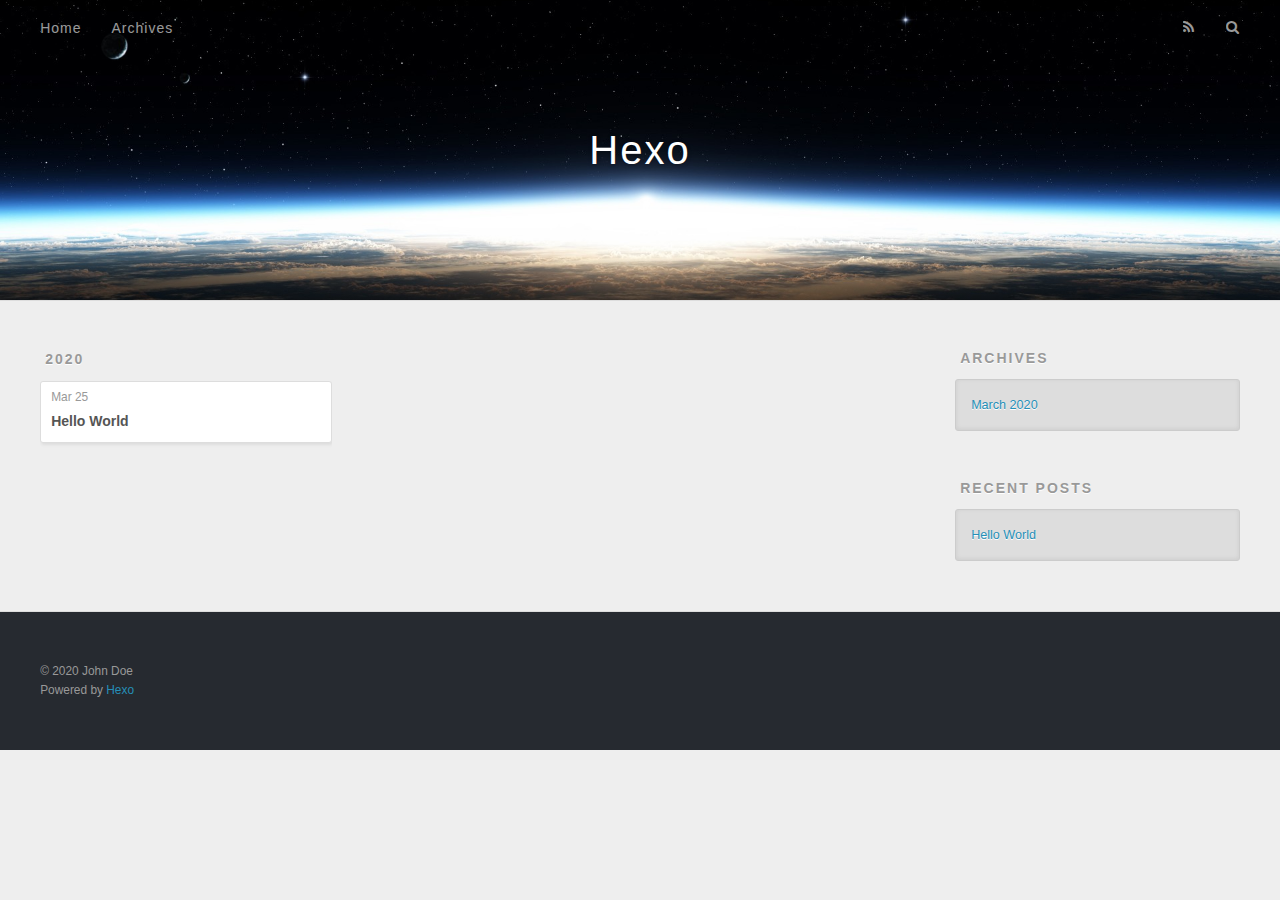
==== archives/index.html @ c5de94ca "Site updated: 2020-03-25 20:57:53" ====
<!DOCTYPE html>
<html>
<head>
  <meta charset="utf-8">
  

  
  <title>Archives | Hexo</title>
  <meta name="viewport" content="width=device-width, initial-scale=1, maximum-scale=1">
  <meta property="og:type" content="website">
<meta property="og:title" content="Hexo">
<meta property="og:url" content="http://yoursite.com/archives/index.html">
<meta property="og:site_name" content="Hexo">
<meta property="og:locale" content="en_US">
<meta property="article:author" content="John Doe">
<meta name="twitter:card" content="summary">
  
    <link rel="alternate" href="/atom.xml" title="Hexo" type="application/atom+xml">
  
  
    <link rel="icon" href="/favicon.png">
  
  
    <link href="//fonts.googleapis.com/css?family=Source+Code+Pro" rel="stylesheet" type="text/css">
  
  
<link rel="stylesheet" href="/css/style.css">

<meta name="generator" content="Hexo 4.2.0"></head>

<body>
  <div id="container">
    <div id="wrap">
      <header id="header">
  <div id="banner"></div>
  <div id="header-outer" class="outer">
    <div id="header-title" class="inner">
      <h1 id="logo-wrap">
        <a href="/" id="logo">Hexo</a>
      </h1>
      
    </div>
    <div id="header-inner" class="inner">
      <nav id="main-nav">
        <a id="main-nav-toggle" class="nav-icon"></a>
        
          <a class="main-nav-link" href="/">Home</a>
        
          <a class="main-nav-link" href="/archives">Archives</a>
        
      </nav>
      <nav id="sub-nav">
        
          <a id="nav-rss-link" class="nav-icon" href="/atom.xml" title="RSS Feed"></a>
        
        <a id="nav-search-btn" class="nav-icon" title="Search"></a>
      </nav>
      <div id="search-form-wrap">
        <form action="//google.com/search" method="get" accept-charset="UTF-8" class="search-form"><input type="search" name="q" class="search-form-input" placeholder="Search"><button type="submit" class="search-form-submit">&#xF002;</button><input type="hidden" name="sitesearch" value="http://yoursite.com"></form>
      </div>
    </div>
  </div>
</header>
      <div class="outer">
        <section id="main">
  
  
    
    
      
      
      <section class="archives-wrap">
        <div class="archive-year-wrap">
          <a href="/archives/2020" class="archive-year">2020</a>
        </div>
        <div class="archives">
    
    <article class="archive-article archive-type-post">
  <div class="archive-article-inner">
    <header class="archive-article-header">
      <a href="/2020/03/25/hello-world/" class="archive-article-date">
  <time datetime="2020-03-25T12:20:23.426Z" itemprop="datePublished">Mar 25</time>
</a>
      
  
    <h1 itemprop="name">
      <a class="archive-article-title" href="/2020/03/25/hello-world/">Hello World</a>
    </h1>
  

    </header>
  </div>
</article>
  
  
    </div></section>
  


</section>
        
          <aside id="sidebar">
  
    

  
    

  
    
  
    
  <div class="widget-wrap">
    <h3 class="widget-title">Archives</h3>
    <div class="widget">
      <ul class="archive-list"><li class="archive-list-item"><a class="archive-list-link" href="/archives/2020/03/">March 2020</a></li></ul>
    </div>
  </div>


  
    
  <div class="widget-wrap">
    <h3 class="widget-title">Recent Posts</h3>
    <div class="widget">
      <ul>
        
          <li>
            <a href="/2020/03/25/hello-world/">Hello World</a>
          </li>
        
      </ul>
    </div>
  </div>

  
</aside>
        
      </div>
      <footer id="footer">
  
  <div class="outer">
    <div id="footer-info" class="inner">
      &copy; 2020 John Doe<br>
      Powered by <a href="http://hexo.io/" target="_blank">Hexo</a>
    </div>
  </div>
</footer>
    </div>
    <nav id="mobile-nav">
  
    <a href="/" class="mobile-nav-link">Home</a>
  
    <a href="/archives" class="mobile-nav-link">Archives</a>
  
</nav>
    

<script src="//ajax.googleapis.com/ajax/libs/jquery/2.0.3/jquery.min.js"></script>


  
<link rel="stylesheet" href="/fancybox/jquery.fancybox.css">

  
<script src="/fancybox/jquery.fancybox.pack.js"></script>




<script src="/js/script.js"></script>




  </div>
</body>
</html>
---- css/style.css ----
body {
  width: 100%;
}
body:before,
body:after {
  content: "";
  display: table;
}
body:after {
  clear: both;
}
html,
body,
div,
span,
applet,
object,
iframe,
h1,
h2,
h3,
h4,
h5,
h6,
p,
blockquote,
pre,
a,
abbr,
acronym,
address,
big,
cite,
code,
del,
dfn,
em,
img,
ins,
kbd,
q,
s,
samp,
small,
strike,
strong,
sub,
sup,
tt,
var,
dl,
dt,
dd,
ol,
ul,
li,
fieldset,
form,
label,
legend,
table,
caption,
tbody,
tfoot,
thead,
tr,
th,
td {
  margin: 0;
  padding: 0;
  border: 0;
  outline: 0;
  font-weight: inherit;
  font-style: inherit;
  font-family: inherit;
  font-size: 100%;
  vertical-align: baseline;
}
body {
  line-height: 1;
  color: #000;
  background: #fff;
}
ol,
ul {
  list-style: none;
}
table {
  border-collapse: separate;
  border-spacing: 0;
  vertical-align: middle;
}
caption,
th,
td {
  text-align: left;
  font-weight: normal;
  vertical-align: middle;
}
a img {
  border: none;
}
input,
button {
  margin: 0;
  padding: 0;
}
input::-moz-focus-inner,
button::-moz-focus-inner {
  border: 0;
  padding: 0;
}
@font-face {
  font-family: FontAwesome;
  font-style: normal;
  font-weight: normal;
  src: url("fonts/fontawesome-webfont.eot?v=#4.0.3");
  src: url("fonts/fontawesome-webfont.eot?#iefix&v=#4.0.3") format("embedded-opentype"), url("fonts/fontawesome-webfont.woff?v=#4.0.3") format("woff"), url("fonts/fontawesome-webfont.ttf?v=#4.0.3") format("truetype"), url("fonts/fontawesome-webfont.svg#fontawesomeregular?v=#4.0.3") format("svg");
}
html,
body,
#container {
  height: 100%;
}
body {
  background: #eee;
  font: 14px -apple-system, BlinkMacSystemFont, "Segoe UI", "Roboto", "Oxygen", "Ubuntu", "Cantarell", "Fira Sans", "Droid Sans", "Helvetica Neue", sans-serif;
  -webkit-text-size-adjust: 100%;
}
.outer {
  max-width: 1220px;
  margin: 0 auto;
  padding: 0 20px;
}
.outer:before,
.outer:after {
  content: "";
  display: table;
}
.outer:after {
  clear: both;
}
.inner {
  display: inline;
  float: left;
  width: 98.33333333333333%;
  margin: 0 0.833333333333333%;
}
.left,
.alignleft {
  float: left;
}
.right,
.alignright {
  float: right;
}
.clear {
  clear: both;
}
#container {
  position: relative;
}
.mobile-nav-on {
  overflow: hidden;
}
#wrap {
  height: 100%;
  width: 100%;
  position: absolute;
  top: 0;
  left: 0;
  -webkit-transition: 0.2s ease-out;
  -moz-transition: 0.2s ease-out;
  -ms-transition: 0.2s ease-out;
  transition: 0.2s ease-out;
  z-index: 1;
  background: #eee;
}
.mobile-nav-on #wrap {
  left: 280px;
}
@media screen and (min-width: 768px) {
  #main {
    display: inline;
    float: left;
    width: 73.33333333333333%;
    margin: 0 0.833333333333333%;
  }
}
.article-date,
.article-category-link,
.archive-year,
.widget-title {
  text-decoration: none;
  text-transform: uppercase;
  letter-spacing: 2px;
  color: #999;
  margin-bottom: 1em;
  margin-left: 5px;
  line-height: 1em;
  text-shadow: 0 1px #fff;
  font-weight: bold;
}
.article-inner,
.archive-article-inner {
  background: #fff;
  -webkit-box-shadow: 1px 2px 3px #ddd;
  box-shadow: 1px 2px 3px #ddd;
  border: 1px solid #ddd;
  border-radius: 3px;
}
.article-entry h1,
.widget h1 {
  font-size: 2em;
}
.article-entry h2,
.widget h2 {
  font-size: 1.5em;
}
.article-entry h3,
.widget h3 {
  font-size: 1.3em;
}
.article-entry h4,
.widget h4 {
  font-size: 1.2em;
}
.article-entry h5,
.widget h5 {
  font-size: 1em;
}
.article-entry h6,
.widget h6 {
  font-size: 1em;
  color: #999;
}
.article-entry hr,
.widget hr {
  border: 1px dashed #ddd;
}
.article-entry strong,
.widget strong {
  font-weight: bold;
}
.article-entry em,
.widget em,
.article-entry cite,
.widget cite {
  font-style: italic;
}
.article-entry sup,
.widget sup,
.article-entry sub,
.widget sub {
  font-size: 0.75em;
  line-height: 0;
  position: relative;
  vertical-align: baseline;
}
.article-entry sup,
.widget sup {
  top: -0.5em;
}
.article-entry sub,
.widget sub {
  bottom: -0.2em;
}
.article-entry small,
.widget small {
  font-size: 0.85em;
}
.article-entry acronym,
.widget acronym,
.article-entry abbr,
.widget abbr {
  border-bottom: 1px dotted;
}
.article-entry ul,
.widget ul,
.article-entry ol,
.widget ol,
.article-entry dl,
.widget dl {
  margin: 0 20px;
  line-height: 1.6em;
}
.article-entry ul ul,
.widget ul ul,
.article-entry ol ul,
.widget ol ul,
.article-entry ul ol,
.widget ul ol,
.article-entry ol ol,
.widget ol ol {
  margin-top: 0;
  margin-bottom: 0;
}
.article-entry ul,
.widget ul {
  list-style: disc;
}
.article-entry ol,
.widget ol {
  list-style: decimal;
}
.article-entry dt,
.widget dt {
  font-weight: bold;
}
#header {
  height: 300px;
  position: relative;
  border-bottom: 1px solid #ddd;
}
#header:before,
#header:after {
  content: "";
  position: absolute;
  left: 0;
  right: 0;
  height: 40px;
}
#header:before {
  top: 0;
  background: -webkit-linear-gradient(rgba(0,0,0,0.2), transparent);
  background: -moz-linear-gradient(rgba(0,0,0,0.2), transparent);
  background: -ms-linear-gradient(rgba(0,0,0,0.2), transparent);
  background: linear-gradient(rgba(0,0,0,0.2), transparent);
}
#header:after {
  bottom: 0;
  background: -webkit-linear-gradient(transparent, rgba(0,0,0,0.2));
  background: -moz-linear-gradient(transparent, rgba(0,0,0,0.2));
  background: -ms-linear-gradient(transparent, rgba(0,0,0,0.2));
  background: linear-gradient(transparent, rgba(0,0,0,0.2));
}
#header-outer {
  height: 100%;
  position: relative;
}
#header-inner {
  position: relative;
  overflow: hidden;
}
#banner {
  position: absolute;
  top: 0;
  left: 0;
  width: 100%;
  height: 100%;
  background: url("images/banner.jpg") center #000;
  -webkit-background-size: cover;
  -moz-background-size: cover;
  background-size: cover;
  z-index: -1;
}
#header-title {
  text-align: center;
  height: 40px;
  position: absolute;
  top: 50%;
  left: 0;
  margin-top: -20px;
}
#logo,
#subtitle {
  text-decoration: none;
  color: #fff;
  font-weight: 300;
  text-shadow: 0 1px 4px rgba(0,0,0,0.3);
}
#logo {
  font-size: 40px;
  line-height: 40px;
  letter-spacing: 2px;
}
#subtitle {
  font-size: 16px;
  line-height: 16px;
  letter-spacing: 1px;
}
#subtitle-wrap {
  margin-top: 16px;
}
#main-nav {
  float: left;
  margin-left: -15px;
}
.nav-icon,
.main-nav-link {
  float: left;
  color: #fff;
  opacity: 0.6;
  text-decoration: none;
  text-shadow: 0 1px rgba(0,0,0,0.2);
  -webkit-transition: opacity 0.2s;
  -moz-transition: opacity 0.2s;
  -ms-transition: opacity 0.2s;
  transition: opacity 0.2s;
  display: block;
  padding: 20px 15px;
}
.nav-icon:hover,
.main-nav-link:hover {
  opacity: 1;
}
.nav-icon {
  font-family: FontAwesome;
  text-align: center;
  font-size: 14px;
  width: 14px;
  height: 14px;
  padding: 20px 15px;
  position: relative;
  cursor: pointer;
}
.main-nav-link {
  font-weight: 300;
  letter-spacing: 1px;
}
@media screen and (max-width: 479px) {
  .main-nav-link {
    display: none;
  }
}
#main-nav-toggle {
  display: none;
}
#main-nav-toggle:before {
  content: "\f0c9";
}
@media screen and (max-width: 479px) {
  #main-nav-toggle {
    display: block;
  }
}
#sub-nav {
  float: right;
  margin-right: -15px;
}
#nav-rss-link:before {
  content: "\f09e";
}
#nav-search-btn:before {
  content: "\f002";
}
#search-form-wrap {
  position: absolute;
  top: 15px;
  width: 150px;
  height: 30px;
  right: -150px;
  opacity: 0;
  -webkit-transition: 0.2s ease-out;
  -moz-transition: 0.2s ease-out;
  -ms-transition: 0.2s ease-out;
  transition: 0.2s ease-out;
}
#search-form-wrap.on {
  opacity: 1;
  right: 0;
}
@media screen and (max-width: 479px) {
  #search-form-wrap {
    width: 100%;
    right: -100%;
  }
}
.search-form {
  position: absolute;
  top: 0;
  left: 0;
  right: 0;
  background: #fff;
  padding: 5px 15px;
  border-radius: 15px;
  -webkit-box-shadow: 0 0 10px rgba(0,0,0,0.3);
  box-shadow: 0 0 10px rgba(0,0,0,0.3);
}
.search-form-input {
  border: none;
  background: none;
  color: #555;
  width: 100%;
  font: 13px -apple-system, BlinkMacSystemFont, "Segoe UI", "Roboto", "Oxygen", "Ubuntu", "Cantarell", "Fira Sans", "Droid Sans", "Helvetica Neue", sans-serif;
  outline: none;
}
.search-form-input::-webkit-search-results-decoration,
.search-form-input::-webkit-search-cancel-button {
  -webkit-appearance: none;
}
.search-form-submit {
  position: absolute;
  top: 50%;
  right: 10px;
  margin-top: -7px;
  font: 13px FontAwesome;
  border: none;
  background: none;
  color: #bbb;
  cursor: pointer;
}
.search-form-submit:hover,
.search-form-submit:focus {
  color: #777;
}
.article {
  margin: 50px 0;
}
.article-inner {
  overflow: hidden;
}
.article-meta:before,
.article-meta:after {
  content: "";
  display: table;
}
.article-meta:after {
  clear: both;
}
.article-date {
  float: left;
}
.article-category {
  float: left;
  line-height: 1em;
  color: #ccc;
  text-shadow: 0 1px #fff;
  margin-left: 8px;
}
.article-category:before {
  content: "\2022";
}
.article-category-link {
  margin: 0 12px 1em;
}
.article-header {
  padding: 20px 20px 0;
}
.article-title {
  text-decoration: none;
  font-size: 2em;
  font-weight: bold;
  color: #555;
  line-height: 1.1em;
  -webkit-transition: color 0.2s;
  -moz-transition: color 0.2s;
  -ms-transition: color 0.2s;
  transition: color 0.2s;
}
a.article-title:hover {
  color: #258fb8;
}
.article-entry {
  color: #555;
  padding: 0 20px;
}
.article-entry:before,
.article-entry:after {
  content: "";
  display: table;
}
.article-entry:after {
  clear: both;
}
.article-entry p,
.article-entry table {
  line-height: 1.6em;
  margin: 1.6em 0;
}
.article-entry h1,
.article-entry h2,
.article-entry h3,
.article-entry h4,
.article-entry h5,
.article-entry h6 {
  font-weight: bold;
}
.article-entry h1,
.article-entry h2,
.article-entry h3,
.article-entry h4,
.article-entry h5,
.article-entry h6 {
  line-height: 1.1em;
  margin: 1.1em 0;
}
.article-entry a {
  color: #258fb8;
  text-decoration: none;
}
.article-entry a:hover {
  text-decoration: underline;
}
.article-entry ul,
.article-entry ol,
.article-entry dl {
  margin-top: 1.6em;
  margin-bottom: 1.6em;
}
.article-entry img,
.article-entry video {
  max-width: 100%;
  height: auto;
  display: block;
  margin: auto;
}
.article-entry iframe {
  border: none;
}
.article-entry table {
  width: 100%;
  border-collapse: collapse;
  border-spacing: 0;
}
.article-entry th {
  font-weight: bold;
  border-bottom: 3px solid #ddd;
  padding-bottom: 0.5em;
}
.article-entry td {
  border-bottom: 1px solid #ddd;
  padding: 10px 0;
}
.article-entry blockquote {
  font-family: Georgia, "Times New Roman", serif;
  font-size: 1.4em;
  margin: 1.6em 20px;
  text-align: center;
}
.article-entry blockquote footer {
  font-size: 14px;
  margin: 1.6em 0;
  font-family: -apple-system, BlinkMacSystemFont, "Segoe UI", "Roboto", "Oxygen", "Ubuntu", "Cantarell", "Fira Sans", "Droid Sans", "Helvetica Neue", sans-serif;
}
.article-entry blockquote footer cite:before {
  content: "—";
  padding: 0 0.5em;
}
.article-entry .pullquote {
  text-align: left;
  width: 45%;
  margin: 0;
}
.article-entry .pullquote.left {
  margin-left: 0.5em;
  margin-right: 1em;
}
.article-entry .pullquote.right {
  margin-right: 0.5em;
  margin-left: 1em;
}
.article-entry .caption {
  color: #999;
  display: block;
  font-size: 0.9em;
  margin-top: 0.5em;
  position: relative;
  text-align: center;
}
.article-entry .video-container {
  position: relative;
  padding-top: 56.25%;
  height: 0;
  overflow: hidden;
}
.article-entry .video-container iframe,
.article-entry .video-container object,
.article-entry .video-container embed {
  position: absolute;
  top: 0;
  left: 0;
  width: 100%;
  height: 100%;
  margin-top: 0;
}
.article-more-link a {
  display: inline-block;
  line-height: 1em;
  padding: 6px 15px;
  border-radius: 15px;
  background: #eee;
  color: #999;
  text-shadow: 0 1px #fff;
  text-decoration: none;
}
.article-more-link a:hover {
  background: #258fb8;
  color: #fff;
  text-decoration: none;
  text-shadow: 0 1px #1e7293;
}
.article-footer {
  font-size: 0.85em;
  line-height: 1.6em;
  border-top: 1px solid #ddd;
  padding-top: 1.6em;
  margin: 0 20px 20px;
}
.article-footer:before,
.article-footer:after {
  content: "";
  display: table;
}
.article-footer:after {
  clear: both;
}
.article-footer a {
  color: #999;
  text-decoration: none;
}
.article-footer a:hover {
  color: #555;
}
.article-tag-list-item {
  float: left;
  margin-right: 10px;
}
.article-tag-list-link:before {
  content: "#";
}
.article-comment-link {
  float: right;
}
.article-comment-link:before {
  content: "\f075";
  font-family: FontAwesome;
  padding-right: 8px;
}
.article-share-link {
  cursor: pointer;
  float: right;
  margin-left: 20px;
}
.article-share-link:before {
  content: "\f064";
  font-family: FontAwesome;
  padding-right: 6px;
}
#article-nav {
  position: relative;
}
#article-nav:before,
#article-nav:after {
  content: "";
  display: table;
}
#article-nav:after {
  clear: both;
}
@media screen and (min-width: 768px) {
  #article-nav {
    margin: 50px 0;
  }
  #article-nav:before {
    width: 8px;
    height: 8px;
    position: absolute;
    top: 50%;
    left: 50%;
    margin-top: -4px;
    margin-left: -4px;
    content: "";
    border-radius: 50%;
    background: #ddd;
    -webkit-box-shadow: 0 1px 2px #fff;
    box-shadow: 0 1px 2px #fff;
  }
}
.article-nav-link-wrap {
  text-decoration: none;
  text-shadow: 0 1px #fff;
  color: #999;
  -webkit-box-sizing: border-box;
  -moz-box-sizing: border-box;
  box-sizing: border-box;
  margin-top: 50px;
  text-align: center;
  display: block;
}
.article-nav-link-wrap:hover {
  color: #555;
}
@media screen and (min-width: 768px) {
  .article-nav-link-wrap {
    width: 50%;
    margin-top: 0;
  }
}
@media screen and (min-width: 768px) {
  #article-nav-newer {
    float: left;
    text-align: right;
    padding-right: 20px;
  }
}
@media screen and (min-width: 768px) {
  #article-nav-older {
    float: right;
    text-align: left;
    padding-left: 20px;
  }
}
.article-nav-caption {
  text-transform: uppercase;
  letter-spacing: 2px;
  color: #ddd;
  line-height: 1em;
  font-weight: bold;
}
#article-nav-newer .article-nav-caption {
  margin-right: -2px;
}
.article-nav-title {
  font-size: 0.85em;
  line-height: 1.6em;
  margin-top: 0.5em;
}
.article-share-box {
  position: absolute;
  display: none;
  background: #fff;
  -webkit-box-shadow: 1px 2px 10px rgba(0,0,0,0.2);
  box-shadow: 1px 2px 10px rgba(0,0,0,0.2);
  border-radius: 3px;
  margin-left: -145px;
  overflow: hidden;
  z-index: 1;
}
.article-share-box.on {
  display: block;
}
.article-share-input {
  width: 100%;
  background: none;
  -webkit-box-sizing: border-box;
  -moz-box-sizing: border-box;
  box-sizing: border-box;
  font: 14px -apple-system, BlinkMacSystemFont, "Segoe UI", "Roboto", "Oxygen", "Ubuntu", "Cantarell", "Fira Sans", "Droid Sans", "Helvetica Neue", sans-serif;
  padding: 0 15px;
  color: #555;
  outline: none;
  border: 1px solid #ddd;
  border-radius: 3px 3px 0 0;
  height: 36px;
  line-height: 36px;
}
.article-share-links {
  background: #eee;
}
.article-share-links:before,
.article-share-links:after {
  content: "";
  display: table;
}
.article-share-links:after {
  clear: both;
}
.article-share-twitter,
.article-share-facebook,
.article-share-pinterest,
.article-share-google {
  width: 50px;
  height: 36px;
  display: block;
  float: left;
  position: relative;
  color: #999;
  text-shadow: 0 1px #fff;
}
.article-share-twitter:before,
.article-share-facebook:before,
.article-share-pinterest:before,
.article-share-google:before {
  font-size: 20px;
  font-family: FontAwesome;
  width: 20px;
  height: 20px;
  position: absolute;
  top: 50%;
  left: 50%;
  margin-top: -10px;
  margin-left: -10px;
  text-align: center;
}
.article-share-twitter:hover,
.article-share-facebook:hover,
.article-share-pinterest:hover,
.article-share-google:hover {
  color: #fff;
}
.article-share-twitter:before {
  content: "\f099";
}
.article-share-twitter:hover {
  background: #00aced;
  text-shadow: 0 1px #008abe;
}
.article-share-facebook:before {
  content: "\f09a";
}
.article-share-facebook:hover {
  background: #3b5998;
  text-shadow: 0 1px #2f477a;
}
.article-share-pinterest:before {
  content: "\f0d2";
}
.article-share-pinterest:hover {
  background: #cb2027;
  text-shadow: 0 1px #a21a1f;
}
.article-share-google:before {
  content: "\f0d5";
}
.article-share-google:hover {
  background: #dd4b39;
  text-shadow: 0 1px #be3221;
}
.article-gallery {
  background: #000;
  position: relative;
}
.article-gallery-photos {
  position: relative;
  overflow: hidden;
}
.article-gallery-img {
  display: none;
  max-width: 100%;
}
.article-gallery-img:first-child {
  display: block;
}
.article-gallery-img.loaded {
  position: absolute;
  display: block;
}
.article-gallery-img img {
  display: block;
  max-width: 100%;
  margin: 0 auto;
}
#comments {
  background: #fff;
  -webkit-box-shadow: 1px 2px 3px #ddd;
  box-shadow: 1px 2px 3px #ddd;
  padding: 20px;
  border: 1px solid #ddd;
  border-radius: 3px;
  margin: 50px 0;
}
#comments a {
  color: #258fb8;
}
.archives-wrap {
  margin: 50px 0;
}
.archives:before,
.archives:after {
  content: "";
  display: table;
}
.archives:after {
  clear: both;
}
.archive-year-wrap {
  margin-bottom: 1em;
}
.archives {
  -webkit-column-gap: 10px;
  -moz-column-gap: 10px;
  column-gap: 10px;
}
@media screen and (min-width: 480px) and (max-width: 767px) {
  .archives {
    -webkit-column-count: 2;
    -moz-column-count: 2;
    column-count: 2;
  }
}
@media screen and (min-width: 768px) {
  .archives {
    -webkit-column-count: 3;
    -moz-column-count: 3;
    column-count: 3;
  }
}
.archive-article {
  -webkit-column-break-inside: avoid;
  page-break-inside: avoid;
  overflow: hidden;
  break-inside: avoid-column;
}
.archive-article-inner {
  padding: 10px;
  margin-bottom: 15px;
}
.archive-article-title {
  text-decoration: none;
  font-weight: bold;
  color: #555;
  -webkit-transition: color 0.2s;
  -moz-transition: color 0.2s;
  -ms-transition: color 0.2s;
  transition: color 0.2s;
  line-height: 1.6em;
}
.archive-article-title:hover {
  color: #258fb8;
}
.archive-article-footer {
  margin-top: 1em;
}
.archive-article-date {
  color: #999;
  text-decoration: none;
  font-size: 0.85em;
  line-height: 1em;
  margin-bottom: 0.5em;
  display: block;
}
#page-nav {
  margin: 50px auto;
  background: #fff;
  -webkit-box-shadow: 1px 2px 3px #ddd;
  box-shadow: 1px 2px 3px #ddd;
  border: 1px solid #ddd;
  border-radius: 3px;
  text-align: center;
  color: #999;
  overflow: hidden;
}
#page-nav:before,
#page-nav:after {
  content: "";
  display: table;
}
#page-nav:after {
  clear: both;
}
#page-nav a,
#page-nav span {
  padding: 10px 20px;
  line-height: 1;
  height: 2ex;
}
#page-nav a {
  color: #999;
  text-decoration: none;
}
#page-nav a:hover {
  background: #999;
  color: #fff;
}
#page-nav .prev {
  float: left;
}
#page-nav .next {
  float: right;
}
#page-nav .page-number {
  display: inline-block;
}
@media screen and (max-width: 479px) {
  #page-nav .page-number {
    display: none;
  }
}
#page-nav .current {
  color: #555;
  font-weight: bold;
}
#page-nav .space {
  color: #ddd;
}
#footer {
  background: #262a30;
  padding: 50px 0;
  border-top: 1px solid #ddd;
  color: #999;
}
#footer a {
  color: #258fb8;
  text-decoration: none;
}
#footer a:hover {
  text-decoration: underline;
}
#footer-info {
  line-height: 1.6em;
  font-size: 0.85em;
}
.article-entry pre,
.article-entry .highlight {
  background: #2d2d2d;
  margin: 0 -20px;
  padding: 15px 20px;
  border-style: solid;
  border-color: #ddd;
  border-width: 1px 0;
  overflow: auto;
  color: #ccc;
  line-height: 22.400000000000002px;
}
.article-entry .highlight .gutter pre,
.article-entry .gist .gist-file .gist-data .line-numbers {
  color: #666;
  font-size: 0.85em;
}
.article-entry pre,
.article-entry code {
  font-family: "Source Code Pro", Consolas, Monaco, Menlo, Consolas, monospace;
}
.article-entry code {
  background: #eee;
  text-shadow: 0 1px #fff;
  padding: 0 0.3em;
}
.article-entry pre code {
  background: none;
  text-shadow: none;
  padding: 0;
}
.article-entry .highlight pre {
  border: none;
  margin: 0;
  padding: 0;
}
.article-entry .highlight table {
  margin: 0;
  width: auto;
}
.article-entry .highlight td {
  border: none;
  padding: 0;
}
.article-entry .highlight figcaption {
  font-size: 0.85em;
  color: #999;
  line-height: 1em;
  margin-bottom: 1em;
}
.article-entry .highlight figcaption:before,
.article-entry .highlight figcaption:after {
  content: "";
  display: table;
}
.article-entry .highlight figcaption:after {
  clear: both;
}
.article-entry .highlight figcaption a {
  float: right;
}
.article-entry .highlight .gutter pre {
  text-align: right;
  padding-right: 20px;
}
.article-entry .highlight .line {
  height: 22.400000000000002px;
}
.article-entry .highlight .line.marked {
  background: #515151;
}
.article-entry .gist {
  margin: 0 -20px;
  border-style: solid;
  border-color: #ddd;
  border-width: 1px 0;
  background: #2d2d2d;
  padding: 15px 20px 15px 0;
}
.article-entry .gist .gist-file {
  border: none;
  font-family: "Source Code Pro", Consolas, Monaco, Menlo, Consolas, monospace;
  margin: 0;
}
.article-entry .gist .gist-file .gist-data {
  background: none;
  border: none;
}
.article-entry .gist .gist-file .gist-data .line-numbers {
  background: none;
  border: none;
  padding: 0 20px 0 0;
}
.article-entry .gist .gist-file .gist-data .line-data {
  padding: 0 !important;
}
.article-entry .gist .gist-file .highlight {
  margin: 0;
  padding: 0;
  border: none;
}
.article-entry .gist .gist-file .gist-meta {
  background: #2d2d2d;
  color: #999;
  font: 0.85em -apple-system, BlinkMacSystemFont, "Segoe UI", "Roboto", "Oxygen", "Ubuntu", "Cantarell", "Fira Sans", "Droid Sans", "Helvetica Neue", sans-serif;
  text-shadow: 0 0;
  padding: 0;
  margin-top: 1em;
  margin-left: 20px;
}
.article-entry .gist .gist-file .gist-meta a {
  color: #258fb8;
  font-weight: normal;
}
.article-entry .gist .gist-file .gist-meta a:hover {
  text-decoration: underline;
}
pre .comment,
pre .title {
  color: #999;
}
pre .variable,
pre .attribute,
pre .tag,
pre .regexp,
pre .ruby .constant,
pre .xml .tag .title,
pre .xml .pi,
pre .xml .doctype,
pre .html .doctype,
pre .css .id,
pre .css .class,
pre .css .pseudo {
  color: #f2777a;
}
pre .number,
pre .preprocessor,
pre .built_in,
pre .literal,
pre .params,
pre .constant {
  color: #f99157;
}
pre .class,
pre .ruby .class .title,
pre .css .rules .attribute {
  color: #9c9;
}
pre .string,
pre .value,
pre .inheritance,
pre .header,
pre .ruby .symbol,
pre .xml .cdata {
  color: #9c9;
}
pre .css .hexcolor {
  color: #6cc;
}
pre .function,
pre .python .decorator,
pre .python .title,
pre .ruby .function .title,
pre .ruby .title .keyword,
pre .perl .sub,
pre .javascript .title,
pre .coffeescript .title {
  color: #69c;
}
pre .keyword,
pre .javascript .function {
  color: #c9c;
}
@media screen and (max-width: 479px) {
  #mobile-nav {
    position: absolute;
    top: 0;
    left: 0;
    width: 280px;
    height: 100%;
    background: #191919;
    border-right: 1px solid #fff;
  }
}
@media screen and (max-width: 479px) {
  .mobile-nav-link {
    display: block;
    color: #999;
    text-decoration: none;
    padding: 15px 20px;
    font-weight: bold;
  }
  .mobile-nav-link:hover {
    color: #fff;
  }
}
@media screen and (min-width: 768px) {
  #sidebar {
    display: inline;
    float: left;
    width: 23.333333333333332%;
    margin: 0 0.833333333333333%;
  }
}
.widget-wrap {
  margin: 50px 0;
}
.widget {
  color: #777;
  text-shadow: 0 1px #fff;
  background: #ddd;
  -webkit-box-shadow: 0 -1px 4px #ccc inset;
  box-shadow: 0 -1px 4px #ccc inset;
  border: 1px solid #ccc;
  padding: 15px;
  border-radius: 3px;
}
.widget a {
  color: #258fb8;
  text-decoration: none;
}
.widget a:hover {
  text-decoration: underline;
}
.widget ul ul,
.widget ol ul,
.widget dl ul,
.widget ul ol,
.widget ol ol,
.widget dl ol,
.widget ul dl,
.widget ol dl,
.widget dl dl {
  margin-left: 15px;
  list-style: disc;
}
.widget {
  line-height: 1.6em;
  word-wrap: break-word;
  font-size: 0.9em;
}
.widget ul,
.widget ol {
  list-style: none;
  margin: 0;
}
.widget ul ul,
.widget ol ul,
.widget ul ol,
.widget ol ol {
  margin: 0 20px;
}
.widget ul ul,
.widget ol ul {
  list-style: disc;
}
.widget ul ol,
.widget ol ol {
  list-style: decimal;
}
.category-list-count,
.tag-list-count,
.archive-list-count {
  padding-left: 5px;
  color: #999;
  font-size: 0.85em;
}
.category-list-count:before,
.tag-list-count:before,
.archive-list-count:before {
  content: "(";
}
.category-list-count:after,
.tag-list-count:after,
.archive-list-count:after {
  content: ")";
}
.tagcloud a {
  margin-right: 5px;
  display: inline-block;
}
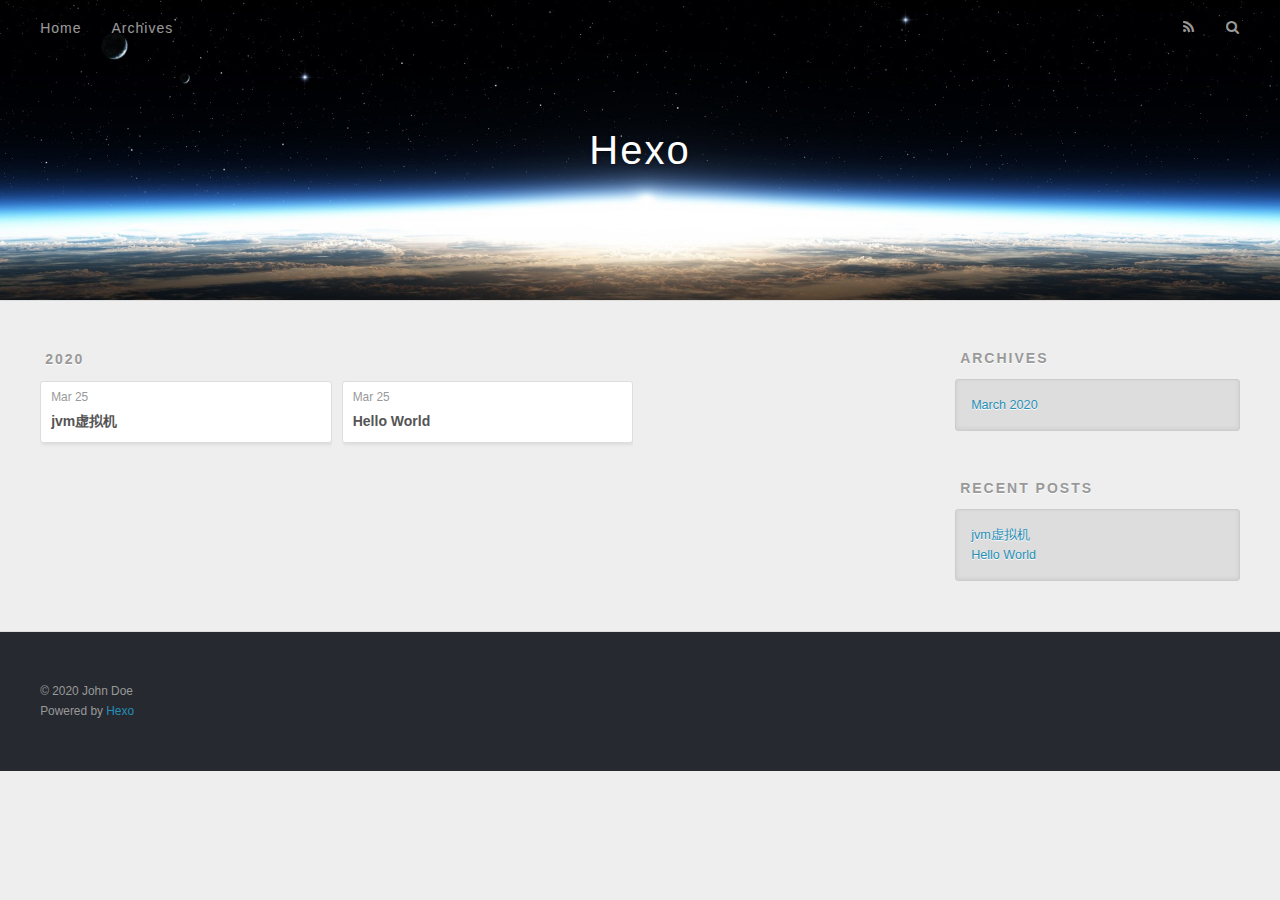
==== commit 3e7ae8b1: "Site updated: 2020-03-25 21:27:40" ====
--- a/archives/index.html
+++ b/archives/index.html
@@ -78,6 +78,25 @@
     <article class="archive-article archive-type-post">
   <div class="archive-article-inner">
     <header class="archive-article-header">
+      <a href="/2020/03/25/jvm%E8%99%9A%E6%8B%9F%E6%9C%BA/" class="archive-article-date">
+  <time datetime="2020-03-25T13:22:56.000Z" itemprop="datePublished">Mar 25</time>
+</a>
+      
+  
+    <h1 itemprop="name">
+      <a class="archive-article-title" href="/2020/03/25/jvm%E8%99%9A%E6%8B%9F%E6%9C%BA/">jvm虚拟机</a>
+    </h1>
+  
+
+    </header>
+  </div>
+</article>
+  
+    
+    
+    <article class="archive-article archive-type-post">
+  <div class="archive-article-inner">
+    <header class="archive-article-header">
       <a href="/2020/03/25/hello-world/" class="archive-article-date">
   <time datetime="2020-03-25T12:20:23.426Z" itemprop="datePublished">Mar 25</time>
 </a>
@@ -126,6 +145,10 @@
       <ul>
         
           <li>
+            <a href="/2020/03/25/jvm%E8%99%9A%E6%8B%9F%E6%9C%BA/">jvm虚拟机</a>
+          </li>
+        
+          <li>
             <a href="/2020/03/25/hello-world/">Hello World</a>
           </li>
         
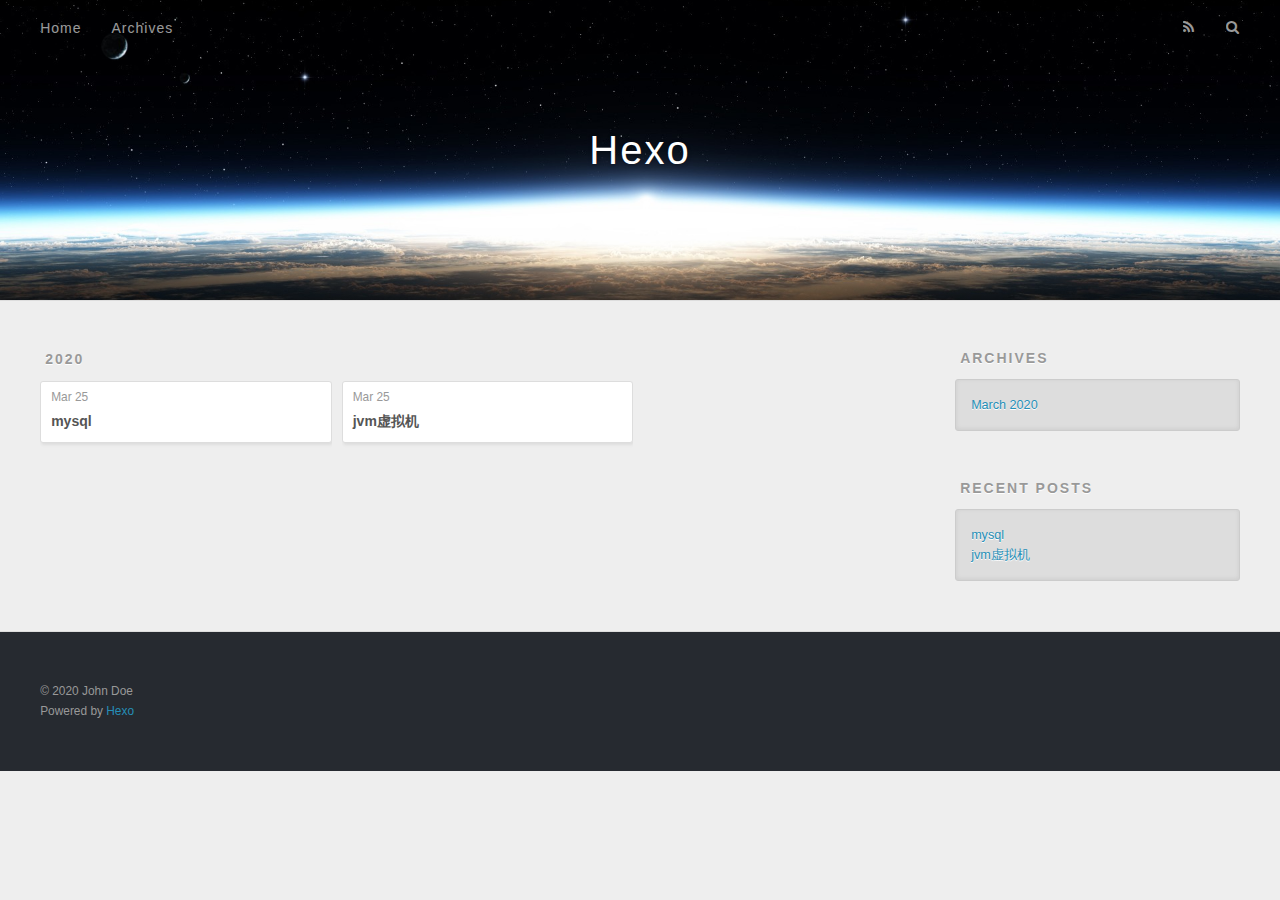
==== commit fa899d02: "Site updated: 2020-03-25 21:34:44" ====
--- a/archives/index.html
+++ b/archives/index.html
@@ -78,6 +78,25 @@
     <article class="archive-article archive-type-post">
   <div class="archive-article-inner">
     <header class="archive-article-header">
+      <a href="/2020/03/25/mysql/" class="archive-article-date">
+  <time datetime="2020-03-25T13:31:02.000Z" itemprop="datePublished">Mar 25</time>
+</a>
+      
+  
+    <h1 itemprop="name">
+      <a class="archive-article-title" href="/2020/03/25/mysql/">mysql</a>
+    </h1>
+  
+
+    </header>
+  </div>
+</article>
+  
+    
+    
+    <article class="archive-article archive-type-post">
+  <div class="archive-article-inner">
+    <header class="archive-article-header">
       <a href="/2020/03/25/jvm%E8%99%9A%E6%8B%9F%E6%9C%BA/" class="archive-article-date">
   <time datetime="2020-03-25T13:22:56.000Z" itemprop="datePublished">Mar 25</time>
 </a>
@@ -85,25 +104,6 @@
   
     <h1 itemprop="name">
       <a class="archive-article-title" href="/2020/03/25/jvm%E8%99%9A%E6%8B%9F%E6%9C%BA/">jvm虚拟机</a>
-    </h1>
-  
-
-    </header>
-  </div>
-</article>
-  
-    
-    
-    <article class="archive-article archive-type-post">
-  <div class="archive-article-inner">
-    <header class="archive-article-header">
-      <a href="/2020/03/25/hello-world/" class="archive-article-date">
-  <time datetime="2020-03-25T12:20:23.426Z" itemprop="datePublished">Mar 25</time>
-</a>
-      
-  
-    <h1 itemprop="name">
-      <a class="archive-article-title" href="/2020/03/25/hello-world/">Hello World</a>
     </h1>
   
 
@@ -145,11 +145,11 @@
       <ul>
         
           <li>
+            <a href="/2020/03/25/mysql/">mysql</a>
+          </li>
+        
+          <li>
             <a href="/2020/03/25/jvm%E8%99%9A%E6%8B%9F%E6%9C%BA/">jvm虚拟机</a>
-          </li>
-        
-          <li>
-            <a href="/2020/03/25/hello-world/">Hello World</a>
           </li>
         
       </ul>
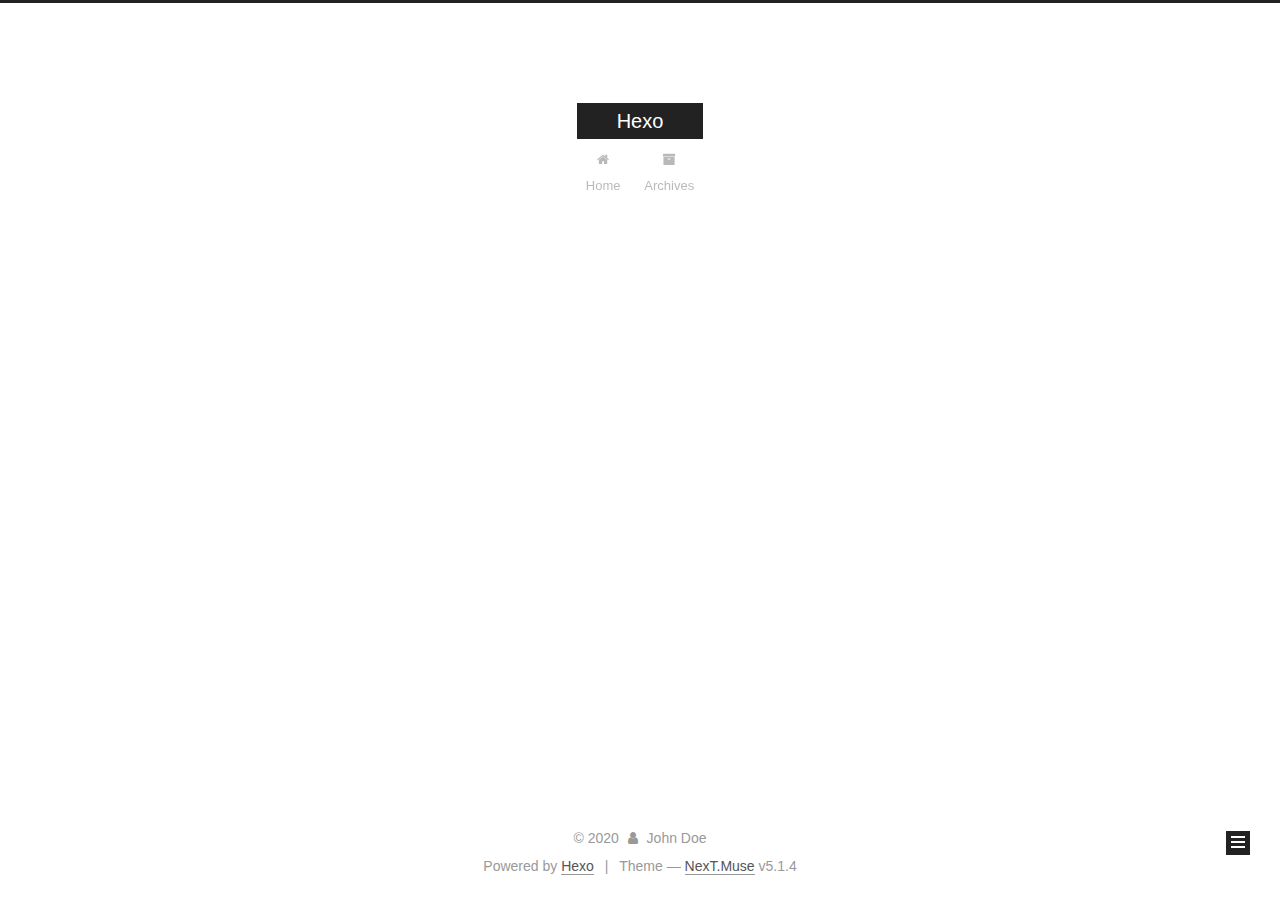
==== commit b34a6d24: "Site updated: 2020-03-25 22:36:02" ====
--- a/archives/index.html
+++ b/archives/index.html
@@ -1,201 +1,625 @@
 <!DOCTYPE html>
-<html>
+
+
+
+  
+
+
+<html class="theme-next muse use-motion" lang="en">
 <head>
-  <meta charset="utf-8">
-  
-
-  
-  <title>Archives | Hexo</title>
-  <meta name="viewport" content="width=device-width, initial-scale=1, maximum-scale=1">
-  <meta property="og:type" content="website">
+  <meta charset="UTF-8"/>
+<meta http-equiv="X-UA-Compatible" content="IE=edge" />
+<meta name="viewport" content="width=device-width, initial-scale=1, maximum-scale=1"/>
+<meta name="theme-color" content="#222">
+
+
+
+
+
+
+
+
+
+<meta http-equiv="Cache-Control" content="no-transform" />
+<meta http-equiv="Cache-Control" content="no-siteapp" />
+
+
+
+
+
+
+
+
+
+
+
+
+
+
+
+
+  
+  
+  <link href="/lib/fancybox/source/jquery.fancybox.css?v=2.1.5" rel="stylesheet" type="text/css" />
+
+
+
+
+
+
+
+<link href="/lib/font-awesome/css/font-awesome.min.css?v=4.6.2" rel="stylesheet" type="text/css" />
+
+<link href="/css/main.css?v=5.1.4" rel="stylesheet" type="text/css" />
+
+
+  <link rel="apple-touch-icon" sizes="180x180" href="/images/apple-touch-icon-next.png?v=5.1.4">
+
+
+  <link rel="icon" type="image/png" sizes="32x32" href="/images/favicon-32x32-next.png?v=5.1.4">
+
+
+  <link rel="icon" type="image/png" sizes="16x16" href="/images/favicon-16x16-next.png?v=5.1.4">
+
+
+  <link rel="mask-icon" href="/images/logo.svg?v=5.1.4" color="#222">
+
+
+
+
+
+  <meta name="keywords" content="Hexo, NexT" />
+
+
+
+
+
+
+
+
+
+
+<meta property="og:type" content="website">
 <meta property="og:title" content="Hexo">
 <meta property="og:url" content="http://yoursite.com/archives/index.html">
 <meta property="og:site_name" content="Hexo">
 <meta property="og:locale" content="en_US">
 <meta property="article:author" content="John Doe">
 <meta name="twitter:card" content="summary">
-  
-    <link rel="alternate" href="/atom.xml" title="Hexo" type="application/atom+xml">
-  
-  
-    <link rel="icon" href="/favicon.png">
-  
-  
-    <link href="//fonts.googleapis.com/css?family=Source+Code+Pro" rel="stylesheet" type="text/css">
-  
-  
-<link rel="stylesheet" href="/css/style.css">
+
+
+
+<script type="text/javascript" id="hexo.configurations">
+  var NexT = window.NexT || {};
+  var CONFIG = {
+    root: '/',
+    scheme: 'Muse',
+    version: '5.1.4',
+    sidebar: {"position":"left","display":"post","offset":12,"b2t":false,"scrollpercent":false,"onmobile":false},
+    fancybox: true,
+    tabs: true,
+    motion: {"enable":true,"async":false,"transition":{"post_block":"fadeIn","post_header":"slideDownIn","post_body":"slideDownIn","coll_header":"slideLeftIn","sidebar":"slideUpIn"}},
+    duoshuo: {
+      userId: '0',
+      author: 'Author'
+    },
+    algolia: {
+      applicationID: '',
+      apiKey: '',
+      indexName: '',
+      hits: {"per_page":10},
+      labels: {"input_placeholder":"Search for Posts","hits_empty":"We didn't find any results for the search: ${query}","hits_stats":"${hits} results found in ${time} ms"}
+    }
+  };
+</script>
+
+
+
+  <link rel="canonical" href="http://yoursite.com/archives/"/>
+
+
+
+
+
+  <title>Archive | Hexo</title>
+  
+
+
+
+
+
+
+
 
 <meta name="generator" content="Hexo 4.2.0"></head>
 
-<body>
-  <div id="container">
-    <div id="wrap">
-      <header id="header">
-  <div id="banner"></div>
-  <div id="header-outer" class="outer">
-    <div id="header-title" class="inner">
-      <h1 id="logo-wrap">
-        <a href="/" id="logo">Hexo</a>
-      </h1>
-      
+<body itemscope itemtype="http://schema.org/WebPage" lang="en">
+
+  
+  
+    
+  
+
+  <div class="container sidebar-position-left page-archive">
+    <div class="headband"></div>
+
+    <header id="header" class="header" itemscope itemtype="http://schema.org/WPHeader">
+      <div class="header-inner"><div class="site-brand-wrapper">
+  <div class="site-meta ">
+    
+
+    <div class="custom-logo-site-title">
+      <a href="/"  class="brand" rel="start">
+        <span class="logo-line-before"><i></i></span>
+        <span class="site-title">Hexo</span>
+        <span class="logo-line-after"><i></i></span>
+      </a>
     </div>
-    <div id="header-inner" class="inner">
-      <nav id="main-nav">
-        <a id="main-nav-toggle" class="nav-icon"></a>
-        
-          <a class="main-nav-link" href="/">Home</a>
-        
-          <a class="main-nav-link" href="/archives">Archives</a>
-        
-      </nav>
-      <nav id="sub-nav">
-        
-          <a id="nav-rss-link" class="nav-icon" href="/atom.xml" title="RSS Feed"></a>
-        
-        <a id="nav-search-btn" class="nav-icon" title="Search"></a>
-      </nav>
-      <div id="search-form-wrap">
-        <form action="//google.com/search" method="get" accept-charset="UTF-8" class="search-form"><input type="search" name="q" class="search-form-input" placeholder="Search"><button type="submit" class="search-form-submit">&#xF002;</button><input type="hidden" name="sitesearch" value="http://yoursite.com"></form>
+      
+        <p class="site-subtitle"></p>
+      
+  </div>
+
+  <div class="site-nav-toggle">
+    <button>
+      <span class="btn-bar"></span>
+      <span class="btn-bar"></span>
+      <span class="btn-bar"></span>
+    </button>
+  </div>
+</div>
+
+<nav class="site-nav">
+  
+
+  
+    <ul id="menu" class="menu">
+      
+        
+        <li class="menu-item menu-item-home">
+          <a href="/%20" rel="section">
+            
+              <i class="menu-item-icon fa fa-fw fa-home"></i> <br />
+            
+            Home
+          </a>
+        </li>
+      
+        
+        <li class="menu-item menu-item-archives">
+          <a href="/archives/%20" rel="section">
+            
+              <i class="menu-item-icon fa fa-fw fa-archive"></i> <br />
+            
+            Archives
+          </a>
+        </li>
+      
+
+      
+    </ul>
+  
+
+  
+</nav>
+
+
+
+ </div>
+    </header>
+
+    <main id="main" class="main">
+      <div class="main-inner">
+        <div class="content-wrap">
+          <div id="content" class="content">
+            
+
+  
+  
+  
+  <div class="post-block archive">
+    <div id="posts" class="posts-collapse">
+      <span class="archive-move-on"></span>
+
+      <span class="archive-page-counter">
+        
+        
+        
+          
+        
+        Um..! 3 posts in total. Keep on posting.
+      </span>
+
+      
+
+        
+        
+        
+
+        
+          
+          <div class="collection-title">
+            <h1 class="archive-year" id="archive-year-2020">2020</h1>
+          </div>
+        
+        
+
+        
+
+  <article class="post post-type-normal" itemscope itemtype="http://schema.org/Article">
+    <header class="post-header">
+
+      <h2 class="post-title">
+        
+            <a class="post-title-link" href="/2020/03/25/oracle/" itemprop="url">
+              
+                <span itemprop="name">oracle</span>
+              
+            </a>
+        
+      </h2>
+
+      <div class="post-meta">
+        <time class="post-time" itemprop="dateCreated"
+              datetime="2020-03-25T21:56:31+08:00"
+              content="2020-03-25" >
+          03-25
+        </time>
       </div>
+
+    </header>
+  </article>
+
+
+
+      
+
+        
+        
+        
+
+        
+        
+
+        
+
+  <article class="post post-type-normal" itemscope itemtype="http://schema.org/Article">
+    <header class="post-header">
+
+      <h2 class="post-title">
+        
+            <a class="post-title-link" href="/2020/03/25/mysql/" itemprop="url">
+              
+                <span itemprop="name">mysql</span>
+              
+            </a>
+        
+      </h2>
+
+      <div class="post-meta">
+        <time class="post-time" itemprop="dateCreated"
+              datetime="2020-03-25T21:31:02+08:00"
+              content="2020-03-25" >
+          03-25
+        </time>
+      </div>
+
+    </header>
+  </article>
+
+
+
+      
+
+        
+        
+        
+
+        
+        
+
+        
+
+  <article class="post post-type-normal" itemscope itemtype="http://schema.org/Article">
+    <header class="post-header">
+
+      <h2 class="post-title">
+        
+            <a class="post-title-link" href="/2020/03/25/jvm%E8%99%9A%E6%8B%9F%E6%9C%BA/" itemprop="url">
+              
+                <span itemprop="name">jvm虚拟机</span>
+              
+            </a>
+        
+      </h2>
+
+      <div class="post-meta">
+        <time class="post-time" itemprop="dateCreated"
+              datetime="2020-03-25T21:22:56+08:00"
+              content="2020-03-25" >
+          03-25
+        </time>
+      </div>
+
+    </header>
+  </article>
+
+
+
+      
+
     </div>
   </div>
-</header>
-      <div class="outer">
-        <section id="main">
-  
-  
-    
-    
-      
-      
-      <section class="archives-wrap">
-        <div class="archive-year-wrap">
-          <a href="/archives/2020" class="archive-year">2020</a>
+  
+  
+  
+
+  
+
+
+
+          </div>
+          
+
+
+          
+
         </div>
-        <div class="archives">
-    
-    <article class="archive-article archive-type-post">
-  <div class="archive-article-inner">
-    <header class="archive-article-header">
-      <a href="/2020/03/25/mysql/" class="archive-article-date">
-  <time datetime="2020-03-25T13:31:02.000Z" itemprop="datePublished">Mar 25</time>
-</a>
-      
-  
-    <h1 itemprop="name">
-      <a class="archive-article-title" href="/2020/03/25/mysql/">mysql</a>
-    </h1>
-  
-
-    </header>
-  </div>
-</article>
-  
-    
-    
-    <article class="archive-article archive-type-post">
-  <div class="archive-article-inner">
-    <header class="archive-article-header">
-      <a href="/2020/03/25/jvm%E8%99%9A%E6%8B%9F%E6%9C%BA/" class="archive-article-date">
-  <time datetime="2020-03-25T13:22:56.000Z" itemprop="datePublished">Mar 25</time>
-</a>
-      
-  
-    <h1 itemprop="name">
-      <a class="archive-article-title" href="/2020/03/25/jvm%E8%99%9A%E6%8B%9F%E6%9C%BA/">jvm虚拟机</a>
-    </h1>
-  
-
-    </header>
-  </div>
-</article>
-  
-  
-    </div></section>
-  
-
-
-</section>
-        
-          <aside id="sidebar">
-  
-    
-
-  
-    
-
-  
-    
-  
-    
-  <div class="widget-wrap">
-    <h3 class="widget-title">Archives</h3>
-    <div class="widget">
-      <ul class="archive-list"><li class="archive-list-item"><a class="archive-list-link" href="/archives/2020/03/">March 2020</a></li></ul>
+        
+          
+  
+  <div class="sidebar-toggle">
+    <div class="sidebar-toggle-line-wrap">
+      <span class="sidebar-toggle-line sidebar-toggle-line-first"></span>
+      <span class="sidebar-toggle-line sidebar-toggle-line-middle"></span>
+      <span class="sidebar-toggle-line sidebar-toggle-line-last"></span>
     </div>
   </div>
 
-
-  
+  <aside id="sidebar" class="sidebar">
     
-  <div class="widget-wrap">
-    <h3 class="widget-title">Recent Posts</h3>
-    <div class="widget">
-      <ul>
-        
-          <li>
-            <a href="/2020/03/25/mysql/">mysql</a>
-          </li>
-        
-          <li>
-            <a href="/2020/03/25/jvm%E8%99%9A%E6%8B%9F%E6%9C%BA/">jvm虚拟机</a>
-          </li>
-        
-      </ul>
+    <div class="sidebar-inner">
+
+      
+
+      
+
+      <section class="site-overview-wrap sidebar-panel sidebar-panel-active">
+        <div class="site-overview">
+          <div class="site-author motion-element" itemprop="author" itemscope itemtype="http://schema.org/Person">
+            
+              <p class="site-author-name" itemprop="name">John Doe</p>
+              <p class="site-description motion-element" itemprop="description"></p>
+          </div>
+
+          <nav class="site-state motion-element">
+
+            
+              <div class="site-state-item site-state-posts">
+              
+                <a href="/archives/%20%7C%7C%20archive">
+              
+                  <span class="site-state-item-count">3</span>
+                  <span class="site-state-item-name">posts</span>
+                </a>
+              </div>
+            
+
+            
+
+            
+
+          </nav>
+
+          
+
+          
+
+          
+          
+
+          
+          
+
+          
+
+        </div>
+      </section>
+
+      
+
+      
+
     </div>
+  </aside>
+
+
+        
+      </div>
+    </main>
+
+    <footer id="footer" class="footer">
+      <div class="footer-inner">
+        <div class="copyright">&copy; <span itemprop="copyrightYear">2020</span>
+  <span class="with-love">
+    <i class="fa fa-user"></i>
+  </span>
+  <span class="author" itemprop="copyrightHolder">John Doe</span>
+
+  
+</div>
+
+
+  <div class="powered-by">Powered by <a class="theme-link" target="_blank" href="https://hexo.io">Hexo</a></div>
+
+
+
+  <span class="post-meta-divider">|</span>
+
+
+
+  <div class="theme-info">Theme &mdash; <a class="theme-link" target="_blank" href="https://github.com/iissnan/hexo-theme-next">NexT.Muse</a> v5.1.4</div>
+
+
+
+
+        
+
+
+
+
+
+
+
+        
+      </div>
+    </footer>
+
+    
+      <div class="back-to-top">
+        <i class="fa fa-arrow-up"></i>
+        
+      </div>
+    
+
+    
+
   </div>
 
   
-</aside>
-        
-      </div>
-      <footer id="footer">
-  
-  <div class="outer">
-    <div id="footer-info" class="inner">
-      &copy; 2020 John Doe<br>
-      Powered by <a href="http://hexo.io/" target="_blank">Hexo</a>
-    </div>
-  </div>
-</footer>
-    </div>
-    <nav id="mobile-nav">
-  
-    <a href="/" class="mobile-nav-link">Home</a>
-  
-    <a href="/archives" class="mobile-nav-link">Archives</a>
-  
-</nav>
-    
-
-<script src="//ajax.googleapis.com/ajax/libs/jquery/2.0.3/jquery.min.js"></script>
-
-
-  
-<link rel="stylesheet" href="/fancybox/jquery.fancybox.css">
-
-  
-<script src="/fancybox/jquery.fancybox.pack.js"></script>
-
-
-
-
-<script src="/js/script.js"></script>
-
-
-
-
-  </div>
+
+<script type="text/javascript">
+  if (Object.prototype.toString.call(window.Promise) !== '[object Function]') {
+    window.Promise = null;
+  }
+</script>
+
+
+
+
+
+
+
+
+
+  
+
+
+
+
+
+
+
+
+
+
+
+
+  
+  
+    <script type="text/javascript" src="/lib/jquery/index.js?v=2.1.3"></script>
+  
+
+  
+  
+    <script type="text/javascript" src="/lib/fastclick/lib/fastclick.min.js?v=1.0.6"></script>
+  
+
+  
+  
+    <script type="text/javascript" src="/lib/jquery_lazyload/jquery.lazyload.js?v=1.9.7"></script>
+  
+
+  
+  
+    <script type="text/javascript" src="/lib/velocity/velocity.min.js?v=1.2.1"></script>
+  
+
+  
+  
+    <script type="text/javascript" src="/lib/velocity/velocity.ui.min.js?v=1.2.1"></script>
+  
+
+  
+  
+    <script type="text/javascript" src="/lib/fancybox/source/jquery.fancybox.pack.js?v=2.1.5"></script>
+  
+
+
+  
+
+
+  <script type="text/javascript" src="/js/src/utils.js?v=5.1.4"></script>
+
+  <script type="text/javascript" src="/js/src/motion.js?v=5.1.4"></script>
+
+
+
+  
+  
+
+  
+
+  
+
+
+  <script type="text/javascript" src="/js/src/bootstrap.js?v=5.1.4"></script>
+
+
+
+  
+
+
+  
+
+
+
+
+	
+
+
+
+
+
+  
+
+
+
+
+
+  
+
+
+
+
+
+
+
+
+
+
+
+
+  
+
+
+
+
+
+  
+
+  
+
+  
+
+  
+  
+
+  
+
+  
+
+  
+
 </body>
-</html>+</html>
--- a/css/main.css
+++ b/css/main.css
@@ -0,0 +1,2662 @@
+/* normalize.css v3.0.2 | MIT License | git.io/normalize */
+html {
+  font-family: sans-serif; /* 1 */
+  -ms-text-size-adjust: 100%; /* 2 */
+  -webkit-text-size-adjust: 100%; /* 2 */
+}
+body {
+  margin: 0;
+}
+article,
+aside,
+details,
+figcaption,
+figure,
+footer,
+header,
+hgroup,
+main,
+menu,
+nav,
+section,
+summary {
+  display: block;
+}
+audio,
+canvas,
+progress,
+video {
+  display: inline-block; /* 1 */
+  vertical-align: baseline; /* 2 */
+}
+audio:not([controls]) {
+  display: none;
+  height: 0;
+}
+[hidden],
+template {
+  display: none;
+}
+a {
+  background-color: transparent;
+}
+a:active,
+a:hover {
+  outline: 0;
+}
+abbr[title] {
+  border-bottom: 1px dotted;
+}
+b,
+strong {
+  font-weight: bold;
+}
+dfn {
+  font-style: italic;
+}
+h1 {
+  font-size: 2em;
+  margin: 0.67em 0;
+}
+mark {
+  background: #ff0;
+  color: #000;
+}
+small {
+  font-size: 80%;
+}
+sub,
+sup {
+  font-size: 75%;
+  line-height: 0;
+  position: relative;
+  vertical-align: baseline;
+}
+sup {
+  top: -0.5em;
+}
+sub {
+  bottom: -0.25em;
+}
+img {
+  border: 0;
+}
+svg:not(:root) {
+  overflow: hidden;
+}
+figure {
+  margin: 1em 40px;
+}
+hr {
+  -moz-box-sizing: content-box;
+  box-sizing: content-box;
+  height: 0;
+}
+pre {
+  overflow: auto;
+}
+code,
+kbd,
+pre,
+samp {
+  font-family: monospace, monospace;
+  font-size: 1em;
+}
+button,
+input,
+optgroup,
+select,
+textarea {
+  color: inherit; /* 1 */
+  font: inherit; /* 2 */
+  margin: 0; /* 3 */
+}
+button {
+  overflow: visible;
+}
+button,
+select {
+  text-transform: none;
+}
+button,
+html input[type="button"],
+input[type="reset"],
+input[type="submit"] {
+  -webkit-appearance: button; /* 2 */
+  cursor: pointer; /* 3 */
+}
+button[disabled],
+html input[disabled] {
+  cursor: default;
+}
+button::-moz-focus-inner,
+input::-moz-focus-inner {
+  border: 0;
+  padding: 0;
+}
+input {
+  line-height: normal;
+}
+input[type="checkbox"],
+input[type="radio"] {
+  box-sizing: border-box; /* 1 */
+  padding: 0; /* 2 */
+}
+input[type="number"]::-webkit-inner-spin-button,
+input[type="number"]::-webkit-outer-spin-button {
+  height: auto;
+}
+input[type="search"] {
+  -webkit-appearance: textfield; /* 1 */
+  -moz-box-sizing: content-box;
+  -webkit-box-sizing: content-box; /* 2 */
+  box-sizing: content-box;
+}
+input[type="search"]::-webkit-search-cancel-button,
+input[type="search"]::-webkit-search-decoration {
+  -webkit-appearance: none;
+}
+fieldset {
+  border: 1px solid #c0c0c0;
+  margin: 0 2px;
+  padding: 0.35em 0.625em 0.75em;
+}
+legend {
+  border: 0; /* 1 */
+  padding: 0; /* 2 */
+}
+textarea {
+  overflow: auto;
+}
+optgroup {
+  font-weight: bold;
+}
+table {
+  border-collapse: collapse;
+  border-spacing: 0;
+}
+td,
+th {
+  padding: 0;
+}
+::selection {
+  background: #262a30;
+  color: #fff;
+}
+body {
+  position: relative;
+  font-family: 'Lato', "PingFang SC", "Microsoft YaHei", sans-serif;
+  font-size: 14px;
+  line-height: 2;
+  color: #555;
+  background: #fff;
+}
+@media (max-width: 767px) {
+  body {
+    padding-right: 0 !important;
+  }
+}
+@media (min-width: 768px) and (max-width: 991px) {
+  body {
+    padding-right: 0 !important;
+  }
+}
+@media (min-width: 1600px) {
+  body {
+    font-size: 16px;
+  }
+}
+h1,
+h2,
+h3,
+h4,
+h5,
+h6 {
+  margin: 0;
+  padding: 0;
+  font-weight: bold;
+  line-height: 1.5;
+  font-family: 'Lato', "PingFang SC", "Microsoft YaHei", sans-serif;
+}
+h2,
+h3,
+h4,
+h5,
+h6 {
+  margin: 20px 0 15px;
+}
+h1 {
+  font-size: 22px;
+}
+@media (max-width: 767px) {
+  h1 {
+    font-size: 18px;
+  }
+}
+h2 {
+  font-size: 20px;
+}
+@media (max-width: 767px) {
+  h2 {
+    font-size: 16px;
+  }
+}
+h3 {
+  font-size: 18px;
+}
+@media (max-width: 767px) {
+  h3 {
+    font-size: 14px;
+  }
+}
+h4 {
+  font-size: 16px;
+}
+@media (max-width: 767px) {
+  h4 {
+    font-size: 12px;
+  }
+}
+h5 {
+  font-size: 14px;
+}
+@media (max-width: 767px) {
+  h5 {
+    font-size: 10px;
+  }
+}
+h6 {
+  font-size: 12px;
+}
+@media (max-width: 767px) {
+  h6 {
+    font-size: 8px;
+  }
+}
+p {
+  margin: 0 0 20px 0;
+}
+a {
+  color: #555;
+  text-decoration: none;
+  outline: none;
+  border-bottom: 1px solid #999;
+  word-wrap: break-word;
+}
+a:hover {
+  color: #222;
+  border-bottom-color: #222;
+}
+blockquote {
+  margin: 0;
+  padding: 0;
+}
+img {
+  display: block;
+  margin: auto;
+  max-width: 100%;
+  height: auto;
+}
+hr {
+  margin: 40px 0;
+  height: 3px;
+  border: none;
+  background-color: #ddd;
+  background-image: repeating-linear-gradient(-45deg, #fff, #fff 4px, transparent 4px, transparent 8px);
+}
+blockquote {
+  padding: 0 15px;
+  color: #666;
+  border-left: 4px solid #ddd;
+}
+blockquote cite::before {
+  content: "-";
+  padding: 0 5px;
+}
+dt {
+  font-weight: 700;
+}
+dd {
+  margin: 0;
+  padding: 0;
+}
+kbd {
+  border: 1px solid #ccc;
+  border-radius: 0.2em;
+  box-shadow: 0.1em 0.1em 0.2em rgba(0,0,0,0.1);
+  background-color: #f9f9f9;
+  font-family: inherit;
+  background-image: -webkit-linear-gradient(top, #eee, #fff, #eee);
+  padding: 0.1em 0.3em;
+  white-space: nowrap;
+}
+.text-left {
+  text-align: left;
+}
+.text-center {
+  text-align: center;
+}
+.text-right {
+  text-align: right;
+}
+.text-justify {
+  text-align: justify;
+}
+.text-nowrap {
+  white-space: nowrap;
+}
+.text-lowercase {
+  text-transform: lowercase;
+}
+.text-uppercase {
+  text-transform: uppercase;
+}
+.text-capitalize {
+  text-transform: capitalize;
+}
+.center-block {
+  display: block;
+  margin-left: auto;
+  margin-right: auto;
+}
+.clearfix:before,
+.clearfix:after {
+  content: " ";
+  display: table;
+}
+.clearfix:after {
+  clear: both;
+}
+.pullquote {
+  width: 45%;
+}
+.pullquote.left {
+  float: left;
+  margin-left: 5px;
+  margin-right: 10px;
+}
+.pullquote.right {
+  float: right;
+  margin-left: 10px;
+  margin-right: 5px;
+}
+.affix.affix.affix {
+  position: fixed;
+}
+.translation {
+  margin-top: -20px;
+  font-size: 14px;
+  color: #999;
+}
+.scrollbar-measure {
+  width: 100px;
+  height: 100px;
+  overflow: scroll;
+  position: absolute;
+  top: -9999px;
+}
+.use-motion .motion-element {
+  opacity: 0;
+}
+table {
+  margin: 20px 0;
+  width: 100%;
+  border-collapse: collapse;
+  border-spacing: 0;
+  border: 1px solid #ddd;
+  font-size: 14px;
+  table-layout: fixed;
+  word-wrap: break-all;
+}
+table>tbody>tr:nth-of-type(odd) {
+  background-color: #f9f9f9;
+}
+table>tbody>tr:hover {
+  background-color: #f5f5f5;
+}
+caption,
+th,
+td {
+  padding: 8px;
+  text-align: left;
+  vertical-align: middle;
+  font-weight: normal;
+}
+th,
+td {
+  border-bottom: 3px solid #ddd;
+  border-right: 1px solid #eee;
+}
+th {
+  padding-bottom: 10px;
+  font-weight: 700;
+}
+td {
+  border-bottom-width: 1px;
+}
+html,
+body {
+  height: 100%;
+}
+.container {
+  position: relative;
+  min-height: 100%;
+}
+.header-inner {
+  margin: 0 auto;
+  padding: 100px 0 70px;
+  width: 700px;
+}
+@media (min-width: 1600px) {
+  .container .header-inner {
+    width: 900px;
+  }
+}
+.main {
+  padding-bottom: 150px;
+}
+.main-inner {
+  margin: 0 auto;
+  width: 700px;
+}
+@media (min-width: 1600px) {
+  .container .main-inner {
+    width: 900px;
+  }
+}
+.footer {
+  position: absolute;
+  left: 0;
+  bottom: 0;
+  width: 100%;
+  min-height: 50px;
+}
+.footer-inner {
+  box-sizing: border-box;
+  margin: 20px auto;
+  width: 700px;
+}
+@media (min-width: 1600px) {
+  .container .footer-inner {
+    width: 900px;
+  }
+}
+pre,
+.highlight {
+  overflow: auto;
+  margin: 20px 0;
+  padding: 0;
+  font-size: 13px;
+  color: #4d4d4c;
+  background: #f7f7f7;
+  line-height: 1.6;
+}
+pre,
+code {
+  font-family: consolas, Menlo, "PingFang SC", "Microsoft YaHei", monospace;
+}
+code {
+  padding: 2px 4px;
+  word-wrap: break-word;
+  color: #555;
+  background: #eee;
+  border-radius: 3px;
+  font-size: 13px;
+}
+pre {
+  padding: 10px;
+}
+pre code {
+  padding: 0;
+  color: #4d4d4c;
+  background: none;
+  text-shadow: none;
+}
+.highlight {
+  border-radius: 1px;
+}
+.highlight pre {
+  border: none;
+  margin: 0;
+  padding: 10px 0;
+}
+.highlight table {
+  margin: 0;
+  width: auto;
+  border: none;
+}
+.highlight td {
+  border: none;
+  padding: 0;
+}
+.highlight figcaption {
+  font-size: 1em;
+  color: #4d4d4c;
+  line-height: 1em;
+  margin-bottom: 1em;
+}
+.highlight figcaption:before,
+.highlight figcaption:after {
+  content: " ";
+  display: table;
+}
+.highlight figcaption:after {
+  clear: both;
+}
+.highlight figcaption a {
+  float: right;
+  color: #4d4d4c;
+}
+.highlight figcaption a:hover {
+  border-bottom-color: #4d4d4c;
+}
+.highlight .gutter pre {
+  padding-left: 10px;
+  padding-right: 10px;
+  color: #869194;
+  text-align: right;
+  background-color: #eff2f3;
+}
+.highlight .code pre {
+  width: 100%;
+  padding-left: 10px;
+  padding-right: 10px;
+  background-color: #f7f7f7;
+}
+.highlight .line {
+  height: 20px;
+}
+.gutter {
+  -webkit-user-select: none;
+  -moz-user-select: none;
+  -ms-user-select: none;
+  user-select: none;
+}
+.gist table {
+  width: auto;
+}
+.gist table td {
+  border: none;
+}
+pre .deletion {
+  background: #fdd;
+}
+pre .addition {
+  background: #dfd;
+}
+pre .meta {
+  color: #8959a8;
+}
+pre .comment {
+  color: #8e908c;
+}
+pre .variable,
+pre .attribute,
+pre .tag,
+pre .regexp,
+pre .ruby .constant,
+pre .xml .tag .title,
+pre .xml .pi,
+pre .xml .doctype,
+pre .html .doctype,
+pre .css .id,
+pre .css .class,
+pre .css .pseudo {
+  color: #c82829;
+}
+pre .number,
+pre .preprocessor,
+pre .built_in,
+pre .literal,
+pre .params,
+pre .constant,
+pre .command {
+  color: #f5871f;
+}
+pre .ruby .class .title,
+pre .css .rules .attribute,
+pre .string,
+pre .value,
+pre .inheritance,
+pre .header,
+pre .ruby .symbol,
+pre .xml .cdata,
+pre .special,
+pre .number,
+pre .formula {
+  color: #718c00;
+}
+pre .title,
+pre .css .hexcolor {
+  color: #3e999f;
+}
+pre .function,
+pre .python .decorator,
+pre .python .title,
+pre .ruby .function .title,
+pre .ruby .title .keyword,
+pre .perl .sub,
+pre .javascript .title,
+pre .coffeescript .title {
+  color: #4271ae;
+}
+pre .keyword,
+pre .javascript .function {
+  color: #8959a8;
+}
+.full-image.full-image.full-image.full-image {
+  border: none;
+  max-width: 100%;
+  width: auto;
+  margin: 20px auto 25px;
+}
+@media (min-width: 992px) {
+  .full-image.full-image.full-image.full-image {
+    max-width: none;
+    width: 110%;
+    margin: 25px -5%;
+  }
+}
+.blockquote-center,
+.page-home .post-type-quote blockquote,
+.page-post-detail .post-type-quote blockquote {
+  position: relative;
+  margin: 40px 0;
+  padding: 0;
+  border-left: none;
+  text-align: center;
+}
+.blockquote-center::before,
+.page-home .post-type-quote blockquote::before,
+.page-post-detail .post-type-quote blockquote::before,
+.blockquote-center::after,
+.page-home .post-type-quote blockquote::after,
+.page-post-detail .post-type-quote blockquote::after {
+  position: absolute;
+  content: ' ';
+  display: block;
+  width: 100%;
+  height: 24px;
+  opacity: 0.2;
+  background-repeat: no-repeat;
+  background-position: 0 -6px;
+  background-size: 22px 22px;
+}
+.blockquote-center::before,
+.page-home .post-type-quote blockquote::before,
+.page-post-detail .post-type-quote blockquote::before {
+  top: -20px;
+  background-image: url("../images/quote-l.svg");
+  border-top: 1px solid #ccc;
+}
+.blockquote-center::after,
+.page-home .post-type-quote blockquote::after,
+.page-post-detail .post-type-quote blockquote::after {
+  bottom: -20px;
+  background-image: url("../images/quote-r.svg");
+  border-bottom: 1px solid #ccc;
+  background-position: 100% 8px;
+}
+.blockquote-center p,
+.page-home .post-type-quote blockquote p,
+.page-post-detail .post-type-quote blockquote p,
+.blockquote-center div,
+.page-home .post-type-quote blockquote div,
+.page-post-detail .post-type-quote blockquote div {
+  text-align: center;
+}
+.post .post-body .group-picture img {
+  box-sizing: border-box;
+  padding: 0 3px;
+  border: none;
+}
+.post .group-picture-row {
+  overflow: hidden;
+  margin-top: 6px;
+}
+.post .group-picture-row:first-child {
+  margin-top: 0;
+}
+.post .group-picture-column {
+  float: left;
+}
+.page-post-detail .post-body .group-picture-column {
+  float: none;
+  margin-top: 10px;
+  width: auto !important;
+}
+.page-post-detail .post-body .group-picture-column img {
+  margin: 0 auto;
+}
+.page-archive .group-picture-container {
+  overflow: hidden;
+}
+.page-archive .group-picture-row {
+  float: left;
+}
+.page-archive .group-picture-row:first-child {
+  margin-top: 6px;
+}
+.page-archive .group-picture-column {
+  max-width: 150px;
+  max-height: 150px;
+}
+.post-body .note {
+  position: relative;
+  padding: 15px;
+  margin-bottom: 20px;
+  border: 1px solid #eee;
+  border-left-width: 5px;
+  border-radius: 3px;
+}
+.post-body .note h2,
+.post-body .note h3,
+.post-body .note h4,
+.post-body .note h5,
+.post-body .note h6 {
+  margin-top: 0;
+  margin-bottom: 0;
+  border-bottom: initial;
+  padding-top: 0 !important;
+}
+.post-body .note p:first-child,
+.post-body .note ul:first-child,
+.post-body .note ol:first-child,
+.post-body .note table:first-child,
+.post-body .note pre:first-child,
+.post-body .note blockquote:first-child {
+  margin-top: 0;
+}
+.post-body .note p:last-child,
+.post-body .note ul:last-child,
+.post-body .note ol:last-child,
+.post-body .note table:last-child,
+.post-body .note pre:last-child,
+.post-body .note blockquote:last-child {
+  margin-bottom: 0;
+}
+.post-body .note.default {
+  border-left-color: #777;
+}
+.post-body .note.default h2,
+.post-body .note.default h3,
+.post-body .note.default h4,
+.post-body .note.default h5,
+.post-body .note.default h6 {
+  color: #777;
+}
+.post-body .note.primary {
+  border-left-color: #6f42c1;
+}
+.post-body .note.primary h2,
+.post-body .note.primary h3,
+.post-body .note.primary h4,
+.post-body .note.primary h5,
+.post-body .note.primary h6 {
+  color: #6f42c1;
+}
+.post-body .note.info {
+  border-left-color: #428bca;
+}
+.post-body .note.info h2,
+.post-body .note.info h3,
+.post-body .note.info h4,
+.post-body .note.info h5,
+.post-body .note.info h6 {
+  color: #428bca;
+}
+.post-body .note.success {
+  border-left-color: #5cb85c;
+}
+.post-body .note.success h2,
+.post-body .note.success h3,
+.post-body .note.success h4,
+.post-body .note.success h5,
+.post-body .note.success h6 {
+  color: #5cb85c;
+}
+.post-body .note.warning {
+  border-left-color: #f0ad4e;
+}
+.post-body .note.warning h2,
+.post-body .note.warning h3,
+.post-body .note.warning h4,
+.post-body .note.warning h5,
+.post-body .note.warning h6 {
+  color: #f0ad4e;
+}
+.post-body .note.danger {
+  border-left-color: #d9534f;
+}
+.post-body .note.danger h2,
+.post-body .note.danger h3,
+.post-body .note.danger h4,
+.post-body .note.danger h5,
+.post-body .note.danger h6 {
+  color: #d9534f;
+}
+.post-body .label {
+  display: inline;
+  padding: 0 2px;
+  white-space: nowrap;
+}
+.post-body .label.default {
+  background-color: #f0f0f0;
+}
+.post-body .label.primary {
+  background-color: #efe6f7;
+}
+.post-body .label.info {
+  background-color: #e5f2f8;
+}
+.post-body .label.success {
+  background-color: #e7f4e9;
+}
+.post-body .label.warning {
+  background-color: #fcf6e1;
+}
+.post-body .label.danger {
+  background-color: #fae8eb;
+}
+.post-body .tabs {
+  position: relative;
+  display: block;
+  margin-bottom: 20px;
+  padding-top: 10px;
+}
+.post-body .tabs ul.nav-tabs {
+  margin: 0;
+  padding: 0;
+  display: flex;
+  margin-bottom: -1px;
+}
+@media (max-width: 413px) {
+  .post-body .tabs ul.nav-tabs {
+    display: block;
+    margin-bottom: 5px;
+  }
+}
+.post-body .tabs ul.nav-tabs li.tab {
+  list-style-type: none !important;
+  margin: 0 0.25em 0 0;
+  border-top: 3px solid transparent;
+  border-left: 1px solid transparent;
+  border-right: 1px solid transparent;
+}
+@media (max-width: 413px) {
+  .post-body .tabs ul.nav-tabs li.tab {
+    margin: initial;
+    border-top: 1px solid transparent;
+    border-left: 3px solid transparent;
+    border-right: 1px solid transparent;
+    border-bottom: 1px solid transparent;
+  }
+}
+.post-body .tabs ul.nav-tabs li.tab a {
+  outline: 0;
+  border-bottom: initial;
+  display: block;
+  line-height: 1.8em;
+  padding: 0.25em 0.75em;
+  transition-duration: 0.2s;
+  transition-timing-function: ease-out;
+  transition-delay: 0s;
+}
+.post-body .tabs ul.nav-tabs li.tab a i {
+  width: 1.285714285714286em;
+}
+.post-body .tabs ul.nav-tabs li.tab.active {
+  border-top: 3px solid #fc6423;
+  border-left: 1px solid #ddd;
+  border-right: 1px solid #ddd;
+  background-color: #fff;
+}
+@media (max-width: 413px) {
+  .post-body .tabs ul.nav-tabs li.tab.active {
+    border-top: 1px solid #ddd;
+    border-left: 3px solid #fc6423;
+    border-right: 1px solid #ddd;
+    border-bottom: 1px solid #ddd;
+  }
+}
+.post-body .tabs ul.nav-tabs li.tab.active a {
+  cursor: default;
+  color: #555;
+}
+.post-body .tabs .tab-content {
+  background-color: #fff;
+}
+.post-body .tabs .tab-content .tab-pane {
+  border: 1px solid #ddd;
+  padding: 20px 20px 0 20px;
+}
+.post-body .tabs .tab-content .tab-pane:not(.active) {
+  display: none !important;
+}
+.post-body .tabs .tab-content .tab-pane.active {
+  display: block !important;
+}
+.btn {
+  display: inline-block;
+  padding: 0 20px;
+  font-size: 14px;
+  color: #fff;
+  background: #222;
+  border: 2px solid #222;
+  text-decoration: none;
+  border-radius: 0;
+  transition-property: background-color;
+  transition-duration: 0.2s;
+  transition-timing-function: ease-in-out;
+  transition-delay: 0s;
+  line-height: 2;
+}
+.btn:hover {
+  border-color: #222;
+  color: #222;
+  background: #fff;
+}
+.btn +.btn {
+  margin: 0 0 8px 8px;
+}
+.btn .fa-fw {
+  width: 1.285714285714286em;
+  text-align: left;
+}
+.btn-bar {
+  display: block;
+  width: 22px;
+  height: 2px;
+  background: #555;
+  border-radius: 1px;
+}
+.btn-bar+.btn-bar {
+  margin-top: 4px;
+}
+.pagination {
+  margin: 120px 0 40px;
+  text-align: center;
+  border-top: 1px solid #eee;
+}
+.page-number-basic,
+.pagination .prev,
+.pagination .next,
+.pagination .page-number,
+.pagination .space {
+  display: inline-block;
+  position: relative;
+  top: -1px;
+  margin: 0 10px;
+  padding: 0 11px;
+}
+@media (max-width: 767px) {
+  .page-number-basic,
+  .pagination .prev,
+  .pagination .next,
+  .pagination .page-number,
+  .pagination .space {
+    margin: 0 5px;
+  }
+}
+.pagination .prev,
+.pagination .next,
+.pagination .page-number {
+  border-bottom: 0;
+  border-top: 1px solid #eee;
+  transition-property: border-color;
+  transition-duration: 0.2s;
+  transition-timing-function: ease-in-out;
+  transition-delay: 0s;
+}
+.pagination .prev:hover,
+.pagination .next:hover,
+.pagination .page-number:hover {
+  border-top-color: #222;
+}
+.pagination .space {
+  padding: 0;
+  margin: 0;
+}
+.pagination .prev {
+  margin-left: 0;
+}
+.pagination .next {
+  margin-right: 0;
+}
+.pagination .page-number.current {
+  color: #fff;
+  background: #ccc;
+  border-top-color: #ccc;
+}
+@media (max-width: 767px) {
+  .pagination {
+    border-top: none;
+  }
+  .pagination .prev,
+  .pagination .next,
+  .pagination .page-number {
+    margin-bottom: 10px;
+    border-top: 0;
+    border-bottom: 1px solid #eee;
+    padding: 0 10px;
+  }
+  .pagination .prev:hover,
+  .pagination .next:hover,
+  .pagination .page-number:hover {
+    border-bottom-color: #222;
+  }
+}
+.comments {
+  margin: 60px 20px 0;
+}
+.tag-cloud {
+  text-align: center;
+}
+.tag-cloud a {
+  display: inline-block;
+  margin: 10px;
+}
+.back-to-top {
+  box-sizing: border-box;
+  position: fixed;
+  bottom: -100px;
+  right: 30px;
+  z-index: 1050;
+  padding: 0 6px;
+  width: 24px;
+  background: #222;
+  font-size: 12px;
+  opacity: 1;
+  color: #fff;
+  cursor: pointer;
+  text-align: center;
+  -webkit-transform: translateZ(0);
+  transition-property: bottom;
+  transition-duration: 0.2s;
+  transition-timing-function: ease-in-out;
+  transition-delay: 0s;
+}
+@media (min-width: 768px) and (max-width: 991px) {
+  .back-to-top {
+    display: none !important;
+  }
+}
+@media (max-width: 767px) {
+  .back-to-top {
+    display: none !important;
+  }
+}
+.back-to-top.back-to-top-on {
+  bottom: 19px;
+}
+.header {
+  background: transparent;
+}
+.header-inner {
+  position: relative;
+}
+.headband {
+  height: 3px;
+  background: #222;
+}
+.site-meta {
+  margin: 0;
+  text-align: center;
+}
+@media (max-width: 767px) {
+  .site-meta {
+    text-align: center;
+  }
+}
+.brand {
+  position: relative;
+  display: inline-block;
+  padding: 0 40px;
+  color: #fff;
+  background: #222;
+  border-bottom: none;
+}
+.brand:hover {
+  color: #fff;
+}
+.logo {
+  display: inline-block;
+  margin-right: 5px;
+  line-height: 36px;
+  vertical-align: top;
+}
+.site-title {
+  display: inline-block;
+  vertical-align: top;
+  line-height: 36px;
+  font-size: 20px;
+  font-weight: normal;
+  font-family: 'Lato', "PingFang SC", "Microsoft YaHei", sans-serif;
+}
+.site-subtitle {
+  margin-top: 10px;
+  font-size: 13px;
+  color: #999;
+}
+.use-motion .brand {
+  opacity: 0;
+}
+.use-motion .logo,
+.use-motion .site-title,
+.use-motion .site-subtitle {
+  opacity: 0;
+  position: relative;
+  top: -10px;
+}
+.site-nav-toggle {
+  display: none;
+  position: absolute;
+  top: 10px;
+  left: 10px;
+}
+@media (max-width: 767px) {
+  .site-nav-toggle {
+    display: block;
+  }
+}
+.site-nav-toggle button {
+  margin-top: 2px;
+  padding: 9px 10px;
+  background: transparent;
+  border: none;
+}
+@media (max-width: 767px) {
+  .site-nav {
+    display: none;
+    margin: 0 -10px;
+    padding: 0 10px;
+    clear: both;
+    border-top: 1px solid #ddd;
+  }
+}
+@media (min-width: 768px) and (max-width: 991px) {
+  .site-nav {
+    display: block !important;
+  }
+}
+@media (min-width: 992px) {
+  .site-nav {
+    display: block !important;
+  }
+}
+.menu {
+  margin-top: 20px;
+  padding-left: 0;
+  text-align: center;
+}
+.menu .menu-item {
+  display: inline-block;
+  margin: 0 10px;
+  list-style: none;
+}
+@media screen and (max-width: 767px) {
+  .menu .menu-item {
+    margin-top: 10px;
+  }
+}
+.menu .menu-item a {
+  display: block;
+  font-size: 13px;
+  line-height: inherit;
+  border-bottom: 1px solid transparent;
+  transition-property: border-color;
+  transition-duration: 0.2s;
+  transition-timing-function: ease-in-out;
+  transition-delay: 0s;
+}
+.menu .menu-item a:hover {
+  border-bottom-color: #222;
+}
+.menu .menu-item .fa {
+  margin-right: 5px;
+}
+.use-motion .menu-item {
+  opacity: 0;
+}
+.post-body {
+  font-family: 'Lato', "PingFang SC", "Microsoft YaHei", sans-serif;
+}
+@media (max-width: 767px) {
+  .post-body {
+    word-break: break-word;
+  }
+}
+.post-body .fancybox img {
+  display: block !important;
+  margin: 0 auto;
+  cursor: pointer;
+  cursor: zoom-in;
+  cursor: -webkit-zoom-in;
+}
+.post-body .image-caption,
+.post-body .figure .caption {
+  margin: -20px auto 15px;
+  text-align: center;
+  font-size: 14px;
+  color: #999;
+  font-weight: bold;
+  line-height: 1;
+}
+.post-sticky-flag {
+  display: inline-block;
+  font-size: 16px;
+  -ms-transform: rotate(30deg);
+  -webkit-transform: rotate(30deg);
+  -moz-transform: rotate(30deg);
+  -ms-transform: rotate(30deg);
+  -o-transform: rotate(30deg);
+  transform: rotate(30deg);
+}
+.use-motion .post-block,
+.use-motion .pagination,
+.use-motion .comments {
+  opacity: 0;
+}
+.use-motion .post-header {
+  opacity: 0;
+}
+.use-motion .post-body {
+  opacity: 0;
+}
+.use-motion .collection-title {
+  opacity: 0;
+}
+.posts-expand {
+  padding-top: 40px;
+}
+@media (max-width: 767px) {
+  .posts-expand {
+    margin: 0 20px;
+  }
+  .post-body pre .gutter pre {
+    padding-right: 10px;
+  }
+  .post-body .highlight {
+    margin-left: 0px;
+    margin-right: 0px;
+    padding: 0;
+  }
+  .post-body .highlight .gutter pre {
+    padding-right: 10px;
+  }
+}
+@media (min-width: 992px) {
+  .posts-expand .post-body {
+    text-align: justify;
+  }
+}
+.posts-expand .post-body h2,
+.posts-expand .post-body h3,
+.posts-expand .post-body h4,
+.posts-expand .post-body h5,
+.posts-expand .post-body h6 {
+  padding-top: 10px;
+}
+.posts-expand .post-body h2 .header-anchor,
+.posts-expand .post-body h3 .header-anchor,
+.posts-expand .post-body h4 .header-anchor,
+.posts-expand .post-body h5 .header-anchor,
+.posts-expand .post-body h6 .header-anchor {
+  float: right;
+  margin-left: 10px;
+  color: #ccc;
+  border-bottom-style: none;
+  visibility: hidden;
+}
+.posts-expand .post-body h2 .header-anchor:hover,
+.posts-expand .post-body h3 .header-anchor:hover,
+.posts-expand .post-body h4 .header-anchor:hover,
+.posts-expand .post-body h5 .header-anchor:hover,
+.posts-expand .post-body h6 .header-anchor:hover {
+  color: inherit;
+}
+.posts-expand .post-body h2:hover .header-anchor,
+.posts-expand .post-body h3:hover .header-anchor,
+.posts-expand .post-body h4:hover .header-anchor,
+.posts-expand .post-body h5:hover .header-anchor,
+.posts-expand .post-body h6:hover .header-anchor {
+  visibility: visible;
+}
+.posts-expand .post-body ul li {
+  list-style: circle;
+}
+.posts-expand .post-body img {
+  box-sizing: border-box;
+  margin: auto;
+  padding: 3px;
+  border: 1px solid #ddd;
+}
+.posts-expand .post-body .fancybox img {
+  margin: 0 auto 25px;
+}
+@media (max-width: 767px) {
+  .posts-collapse {
+    margin: 0 20px;
+  }
+  .posts-collapse .post-title,
+  .posts-collapse .post-meta {
+    display: block;
+    width: auto;
+    text-align: left;
+  }
+}
+.posts-collapse {
+  position: relative;
+  z-index: 1010;
+  margin-left: 55px;
+}
+.posts-collapse::after {
+  content: " ";
+  position: absolute;
+  top: 20px;
+  left: 0;
+  margin-left: -2px;
+  width: 4px;
+  height: 100%;
+  background: #f5f5f5;
+  z-index: -1;
+}
+@media (max-width: 767px) {
+  .posts-collapse {
+    margin: 0 20px;
+  }
+}
+.posts-collapse .collection-title {
+  position: relative;
+  margin: 60px 0;
+}
+.posts-collapse .collection-title h1,
+.posts-collapse .collection-title h2 {
+  margin-left: 20px;
+}
+.posts-collapse .collection-title small {
+  color: #bbb;
+  margin-left: 5px;
+}
+.posts-collapse .collection-title::before {
+  content: " ";
+  position: absolute;
+  left: 0;
+  top: 50%;
+  margin-left: -4px;
+  margin-top: -4px;
+  width: 8px;
+  height: 8px;
+  background: #bbb;
+  border-radius: 50%;
+}
+.posts-collapse .post {
+  margin: 30px 0;
+}
+.posts-collapse .post-header {
+  position: relative;
+  transition-duration: 0.2s;
+  transition-timing-function: ease-in-out;
+  transition-delay: 0s;
+  transition-property: border;
+  border-bottom: 1px dashed #ccc;
+}
+.posts-collapse .post-header::before {
+  content: " ";
+  position: absolute;
+  left: 0;
+  top: 12px;
+  width: 6px;
+  height: 6px;
+  margin-left: -4px;
+  background: #bbb;
+  border-radius: 50%;
+  border: 1px solid #fff;
+  transition-duration: 0.2s;
+  transition-timing-function: ease-in-out;
+  transition-delay: 0s;
+  transition-property: background;
+}
+.posts-collapse .post-header:hover {
+  border-bottom-color: #666;
+}
+.posts-collapse .post-header:hover::before {
+  background: #222;
+}
+.posts-collapse .post-meta {
+  position: absolute;
+  font-size: 12px;
+  left: 20px;
+  top: 5px;
+}
+.posts-collapse .post-comments-count {
+  display: none;
+}
+.posts-collapse .post-title {
+  margin-left: 60px;
+  font-size: 16px;
+  font-weight: normal;
+  line-height: inherit;
+}
+.posts-collapse .post-title::after {
+  margin-left: 3px;
+  opacity: 0.6;
+}
+.posts-collapse .post-title a {
+  color: #666;
+  border-bottom: none;
+}
+.page-home .post-type-quote .post-header,
+.page-post-detail .post-type-quote .post-header,
+.page-home .post-type-quote .post-tags,
+.page-post-detail .post-type-quote .post-tags {
+  display: none;
+}
+.posts-expand .post-title {
+  text-align: center;
+  word-break: break-word;
+  font-weight: 400;
+}
+.posts-expand .post-title-link {
+  display: inline-block;
+  position: relative;
+  color: #555;
+  border-bottom: none;
+  line-height: 1.2;
+  vertical-align: top;
+}
+.posts-expand .post-title-link::before {
+  content: "";
+  position: absolute;
+  width: 100%;
+  height: 2px;
+  bottom: 0;
+  left: 0;
+  background-color: #000;
+  visibility: hidden;
+  -webkit-transform: scaleX(0);
+  -moz-transform: scaleX(0);
+  -ms-transform: scaleX(0);
+  -o-transform: scaleX(0);
+  transform: scaleX(0);
+  transition-duration: 0.2s;
+  transition-timing-function: ease-in-out;
+  transition-delay: 0s;
+}
+.posts-expand .post-title-link:hover::before {
+  visibility: visible;
+  -webkit-transform: scaleX(1);
+  -moz-transform: scaleX(1);
+  -ms-transform: scaleX(1);
+  -o-transform: scaleX(1);
+  transform: scaleX(1);
+}
+.posts-expand .post-title-link .fa {
+  font-size: 16px;
+}
+.posts-expand .post-meta {
+  margin: 3px 0 60px 0;
+  color: #999;
+  font-family: 'Lato', "PingFang SC", "Microsoft YaHei", sans-serif;
+  font-size: 12px;
+  text-align: center;
+}
+.posts-expand .post-meta .post-category-list {
+  display: inline-block;
+  margin: 0;
+  padding: 3px;
+}
+.posts-expand .post-meta .post-category-list-link {
+  color: #999;
+}
+.posts-expand .post-meta .post-description {
+  font-size: 14px;
+  margin-top: 2px;
+}
+.post-meta-divider {
+  margin: 0 0.5em;
+}
+.post-meta-item-icon {
+  margin-right: 3px;
+}
+@media (min-width: 768px) and (max-width: 991px) {
+  .post-meta-item-icon {
+    display: inline-block;
+  }
+}
+@media (max-width: 767px) {
+  .post-meta-item-icon {
+    display: inline-block;
+  }
+}
+@media (min-width: 768px) and (max-width: 991px) {
+  .post-meta-item-text {
+    display: none;
+  }
+}
+@media (max-width: 767px) {
+  .post-meta-item-text {
+    display: none;
+  }
+}
+@media (max-width: 767px) {
+  .posts-expand .post-comments-count {
+    display: none;
+  }
+}
+.post-button {
+  margin-top: 40px;
+}
+.posts-expand .post-tags {
+  margin-top: 40px;
+  text-align: center;
+}
+.posts-expand .post-tags a {
+  display: inline-block;
+  margin-right: 10px;
+  font-size: 13px;
+}
+.post-nav {
+  display: table;
+  margin-top: 15px;
+  width: 100%;
+  border-top: 1px solid #eee;
+}
+.post-nav-divider {
+  display: table-cell;
+  width: 10%;
+}
+.post-nav-item {
+  display: table-cell;
+  padding: 10px 0 0 0;
+  width: 45%;
+  vertical-align: top;
+}
+.post-nav-item a {
+  position: relative;
+  display: block;
+  line-height: 25px;
+  font-size: 14px;
+  color: #555;
+  border-bottom: none;
+}
+.post-nav-item a:hover {
+  color: #222;
+  border-bottom: none;
+}
+.post-nav-item a:active {
+  top: 2px;
+}
+.post-nav-item .fa {
+  position: absolute;
+  top: 8px;
+  left: 0;
+  font-size: 12px;
+}
+.post-nav-next a {
+  padding-left: 15px;
+}
+.post-nav-prev {
+  text-align: right;
+}
+.post-nav-prev a {
+  padding-right: 15px;
+}
+.post-nav-prev .fa {
+  right: 0;
+  left: auto;
+}
+.posts-expand .post-eof {
+  display: block;
+  margin: 80px auto 60px;
+  width: 8%;
+  height: 1px;
+  background: #ccc;
+  text-align: center;
+}
+.post:last-child .post-eof.post-eof.post-eof {
+  display: none;
+}
+.post-gallery {
+  display: table;
+  table-layout: fixed;
+  width: 100%;
+  border-collapse: separate;
+}
+.post-gallery-row {
+  display: table-row;
+}
+.post-gallery .post-gallery-img {
+  display: table-cell;
+  text-align: center;
+  vertical-align: middle;
+  border: none;
+}
+.post-gallery .post-gallery-img img {
+  max-width: 100%;
+  max-height: 100%;
+  border: none;
+}
+.fancybox-close,
+.fancybox-close:hover {
+  border: none;
+}
+.rtl.post-body p,
+.rtl.post-body a,
+.rtl.post-body h1,
+.rtl.post-body h2,
+.rtl.post-body h3,
+.rtl.post-body h4,
+.rtl.post-body h5,
+.rtl.post-body h6,
+.rtl.post-body li,
+.rtl.post-body ul,
+.rtl.post-body ol {
+  direction: rtl;
+  font-family: UKIJ Ekran;
+}
+.rtl.post-title {
+  font-family: UKIJ Ekran;
+}
+.sidebar {
+  position: fixed;
+  right: 0;
+  top: 0;
+  bottom: 0;
+  width: 0;
+  z-index: 1040;
+  box-shadow: inset 0 2px 6px #000;
+  background: #222;
+  -webkit-transform: translateZ(0);
+}
+.sidebar a {
+  color: #999;
+  border-bottom-color: #555;
+}
+.sidebar a:hover {
+  color: #eee;
+}
+@media (min-width: 768px) and (max-width: 991px) {
+  .sidebar {
+    display: none !important;
+  }
+}
+@media (max-width: 767px) {
+  .sidebar {
+    display: none !important;
+  }
+}
+.sidebar-inner {
+  position: relative;
+  padding: 20px 10px;
+  color: #999;
+  text-align: center;
+}
+.site-overview-wrap {
+  overflow: hidden;
+}
+.site-overview {
+  overflow-y: auto;
+  overflow-x: hidden;
+}
+.sidebar-toggle {
+  position: fixed;
+  right: 30px;
+  bottom: 45px;
+  width: 14px;
+  height: 14px;
+  padding: 5px;
+  background: #222;
+  line-height: 0;
+  z-index: 1050;
+  cursor: pointer;
+  -webkit-transform: translateZ(0);
+}
+@media (min-width: 768px) and (max-width: 991px) {
+  .sidebar-toggle {
+    display: none !important;
+  }
+}
+@media (max-width: 767px) {
+  .sidebar-toggle {
+    display: none !important;
+  }
+}
+.sidebar-toggle-line {
+  position: relative;
+  display: inline-block;
+  vertical-align: top;
+  height: 2px;
+  width: 100%;
+  background: #fff;
+  margin-top: 3px;
+}
+.sidebar-toggle-line:first-child {
+  margin-top: 0;
+}
+.site-author-image {
+  display: block;
+  margin: 0 auto;
+  padding: 2px;
+  max-width: 96px;
+  height: auto;
+  border: 2px solid #333;
+}
+.site-author-name {
+  margin: 5px 0 0;
+  text-align: center;
+  color: #f5f5f5;
+  font-weight: normal;
+}
+.site-description {
+  margin-top: 5px;
+  text-align: center;
+  font-size: 14px;
+  color: #999;
+}
+.site-state {
+  overflow: hidden;
+  line-height: 1.4;
+  white-space: nowrap;
+  text-align: center;
+}
+.site-state-item {
+  display: inline-block;
+  padding: 0 15px;
+  border-left: 1px solid #333;
+}
+.site-state-item:first-child {
+  border-left: none;
+}
+.site-state-item a {
+  border-bottom: none;
+}
+.site-state-item-count {
+  display: block;
+  text-align: center;
+  color: inherit;
+  font-weight: 600;
+  font-size: 18px;
+}
+.site-state-item-name {
+  font-size: 13px;
+  color: inherit;
+}
+.feed-link {
+  margin-top: 20px;
+}
+.feed-link a {
+  display: inline-block;
+  padding: 0 15px;
+  color: #fc6423;
+  border: 1px solid #fc6423;
+  border-radius: 4px;
+}
+.feed-link a i {
+  color: #fc6423;
+  font-size: 14px;
+}
+.feed-link a:hover {
+  color: #fff;
+  background: #fc6423;
+}
+.feed-link a:hover i {
+  color: #fff;
+}
+.links-of-author {
+  margin-top: 20px;
+}
+.links-of-author a {
+  display: inline-block;
+  vertical-align: middle;
+  margin-right: 10px;
+  margin-bottom: 10px;
+  border-bottom-color: #555;
+  font-size: 13px;
+}
+.links-of-author a:before {
+  display: inline-block;
+  vertical-align: middle;
+  margin-right: 3px;
+  content: " ";
+  width: 4px;
+  height: 4px;
+  border-radius: 50%;
+  background: #44defa;
+}
+.links-of-blogroll {
+  font-size: 13px;
+}
+.links-of-blogroll-title {
+  margin-top: 20px;
+  font-size: 14px;
+  font-weight: 600;
+}
+.links-of-blogroll-list {
+  margin: 0;
+  padding: 0;
+  list-style: none;
+}
+.links-of-blogroll-item {
+  padding: 2px 10px;
+}
+.links-of-blogroll-item a {
+  max-width: 280px;
+  box-sizing: border-box;
+  display: inline-block;
+  overflow: hidden;
+  white-space: nowrap;
+  text-overflow: ellipsis;
+}
+.sidebar-nav {
+  margin: 0 0 20px;
+  padding-left: 0;
+}
+.sidebar-nav li {
+  display: inline-block;
+  cursor: pointer;
+  border-bottom: 1px solid transparent;
+  font-size: 14px;
+  color: #555;
+}
+.sidebar-nav li:hover {
+  color: #f5f5f5;
+}
+.page-post-detail .sidebar-nav-toc {
+  padding: 0 5px;
+}
+.page-post-detail .sidebar-nav-overview {
+  margin-left: 10px;
+}
+.sidebar-nav .sidebar-nav-active {
+  color: #87daff;
+  border-bottom-color: #87daff;
+}
+.sidebar-nav .sidebar-nav-active:hover {
+  color: #87daff;
+}
+.sidebar-panel {
+  display: none;
+}
+.sidebar-panel-active {
+  display: block;
+}
+.post-toc-empty {
+  font-size: 14px;
+  color: #666;
+}
+.post-toc-wrap {
+  overflow: hidden;
+}
+.post-toc {
+  overflow: auto;
+}
+.post-toc ol {
+  margin: 0;
+  padding: 0 2px 5px 10px;
+  text-align: left;
+  list-style: none;
+  font-size: 14px;
+}
+.post-toc ol > ol {
+  padding-left: 0;
+}
+.post-toc ol a {
+  transition-duration: 0.2s;
+  transition-timing-function: ease-in-out;
+  transition-delay: 0s;
+  transition-property: all;
+  color: #999;
+  border-bottom-color: #555;
+}
+.post-toc ol a:hover {
+  color: #ccc;
+  border-bottom-color: #ccc;
+}
+.post-toc .nav-item {
+  overflow: hidden;
+  text-overflow: ellipsis;
+  text-align: justify;
+  white-space: nowrap;
+  line-height: 1.8;
+}
+.post-toc .nav .nav-child {
+  display: none;
+}
+.post-toc .nav .active > .nav-child {
+  display: block;
+}
+.post-toc .nav .active-current > .nav-child {
+  display: block;
+}
+.post-toc .nav .active-current > .nav-child > .nav-item {
+  display: block;
+}
+.post-toc .nav .active > a {
+  color: #87daff;
+  border-bottom-color: #87daff;
+}
+.post-toc .nav .active-current > a {
+  color: #87daff;
+}
+.post-toc .nav .active-current > a:hover {
+  color: #87daff;
+}
+.footer {
+  font-size: 14px;
+  color: #999;
+}
+.footer img {
+  border: none;
+}
+.footer-inner {
+  text-align: center;
+}
+.with-love {
+  display: inline-block;
+  margin: 0 5px;
+}
+.powered-by,
+.theme-info {
+  display: inline-block;
+}
+.cc-license {
+  margin-top: 10px;
+  text-align: center;
+}
+.cc-license .cc-opacity {
+  opacity: 0.7;
+  border-bottom: none;
+}
+.cc-license .cc-opacity:hover {
+  opacity: 0.9;
+}
+.cc-license img {
+  display: inline-block;
+}
+.theme-next #ds-thread #ds-reset {
+  color: #555;
+}
+.theme-next #ds-thread #ds-reset .ds-replybox {
+  margin-bottom: 30px;
+}
+.theme-next #ds-thread #ds-reset .ds-replybox .ds-avatar,
+.theme-next #ds-reset .ds-avatar img {
+  box-shadow: none;
+}
+.theme-next #ds-thread #ds-reset .ds-textarea-wrapper {
+  border-color: #c7d4e1;
+  background: none;
+  border-top-right-radius: 3px;
+  border-top-left-radius: 3px;
+}
+.theme-next #ds-thread #ds-reset .ds-textarea-wrapper textarea {
+  height: 60px;
+}
+.theme-next #ds-reset .ds-rounded-top {
+  border-radius: 0;
+}
+.theme-next #ds-thread #ds-reset .ds-post-toolbar {
+  box-sizing: border-box;
+  border: 1px solid #c7d4e1;
+  background: #f6f8fa;
+}
+.theme-next #ds-thread #ds-reset .ds-post-options {
+  height: 40px;
+  border: none;
+  background: none;
+}
+.theme-next #ds-thread #ds-reset .ds-toolbar-buttons {
+  top: 11px;
+}
+.theme-next #ds-thread #ds-reset .ds-sync {
+  top: 5px;
+}
+.theme-next #ds-thread #ds-reset .ds-post-button {
+  top: 4px;
+  right: 5px;
+  width: 90px;
+  height: 30px;
+  border: 1px solid #c5ced7;
+  border-radius: 3px;
+  background-image: linear-gradient(#fbfbfc, #f5f7f9);
+  color: #60676d;
+}
+.theme-next #ds-thread #ds-reset .ds-post-button:hover {
+  background-position: 0 -30px;
+  color: #60676d;
+}
+.theme-next #ds-thread #ds-reset .ds-comments-info {
+  padding: 10px 0;
+}
+.theme-next #ds-thread #ds-reset .ds-sort {
+  display: none;
+}
+.theme-next #ds-thread #ds-reset li.ds-tab a.ds-current {
+  border: none;
+  background: #f6f8fa;
+  color: #60676d;
+}
+.theme-next #ds-thread #ds-reset li.ds-tab a.ds-current:hover {
+  background-color: #e9f0f7;
+  color: #60676d;
+}
+.theme-next #ds-thread #ds-reset li.ds-tab a {
+  border-radius: 2px;
+  padding: 5px;
+}
+.theme-next #ds-thread #ds-reset .ds-login-buttons p {
+  color: #999;
+  line-height: 36px;
+}
+.theme-next #ds-thread #ds-reset .ds-login-buttons .ds-service-list li {
+  height: 28px;
+}
+.theme-next #ds-thread #ds-reset .ds-service-list a {
+  background: none;
+  padding: 5px;
+  border: 1px solid;
+  border-radius: 3px;
+  text-align: center;
+}
+.theme-next #ds-thread #ds-reset .ds-service-list a:hover {
+  color: #fff;
+  background: #666;
+}
+.theme-next #ds-thread #ds-reset .ds-service-list .ds-weibo {
+  color: #fc9b00;
+  border-color: #fc9b00;
+}
+.theme-next #ds-thread #ds-reset .ds-service-list .ds-weibo:hover {
+  background: #fc9b00;
+}
+.theme-next #ds-thread #ds-reset .ds-service-list .ds-qq {
+  color: #60a3ec;
+  border-color: #60a3ec;
+}
+.theme-next #ds-thread #ds-reset .ds-service-list .ds-qq:hover {
+  background: #60a3ec;
+}
+.theme-next #ds-thread #ds-reset .ds-service-list .ds-renren {
+  color: #2e7ac4;
+  border-color: #2e7ac4;
+}
+.theme-next #ds-thread #ds-reset .ds-service-list .ds-renren:hover {
+  background: #2e7ac4;
+}
+.theme-next #ds-thread #ds-reset .ds-service-list .ds-douban {
+  color: #37994c;
+  border-color: #37994c;
+}
+.theme-next #ds-thread #ds-reset .ds-service-list .ds-douban:hover {
+  background: #37994c;
+}
+.theme-next #ds-thread #ds-reset .ds-service-list .ds-kaixin {
+  color: #fef20d;
+  border-color: #fef20d;
+}
+.theme-next #ds-thread #ds-reset .ds-service-list .ds-kaixin:hover {
+  background: #fef20d;
+}
+.theme-next #ds-thread #ds-reset .ds-service-list .ds-netease {
+  color: #f00;
+  border-color: #f00;
+}
+.theme-next #ds-thread #ds-reset .ds-service-list .ds-netease:hover {
+  background: #f00;
+}
+.theme-next #ds-thread #ds-reset .ds-service-list .ds-sohu {
+  color: #ffcb05;
+  border-color: #ffcb05;
+}
+.theme-next #ds-thread #ds-reset .ds-service-list .ds-sohu:hover {
+  background: #ffcb05;
+}
+.theme-next #ds-thread #ds-reset .ds-service-list .ds-baidu {
+  color: #2831e0;
+  border-color: #2831e0;
+}
+.theme-next #ds-thread #ds-reset .ds-service-list .ds-baidu:hover {
+  background: #2831e0;
+}
+.theme-next #ds-thread #ds-reset .ds-service-list .ds-google {
+  color: #166bec;
+  border-color: #166bec;
+}
+.theme-next #ds-thread #ds-reset .ds-service-list .ds-google:hover {
+  background: #166bec;
+}
+.theme-next #ds-thread #ds-reset .ds-service-list .ds-weixin {
+  color: #00ce0d;
+  border-color: #00ce0d;
+}
+.theme-next #ds-thread #ds-reset .ds-service-list .ds-weixin:hover {
+  background: #00ce0d;
+}
+.theme-next #ds-thread #ds-reset .ds-service-list .ds-more-services {
+  border: none;
+}
+.theme-next #ds-thread #ds-reset .ds-service-list .ds-more-services:hover {
+  background: none;
+}
+.theme-next #ds-reset .duoshuo-ua-admin {
+  display: inline-block;
+  color: #f00;
+}
+.theme-next #ds-reset .duoshuo-ua-platform,
+.theme-next #ds-reset .duoshuo-ua-browser {
+  color: #ccc;
+}
+.theme-next #ds-reset .duoshuo-ua-platform .fa,
+.theme-next #ds-reset .duoshuo-ua-browser .fa {
+  display: inline-block;
+  margin-right: 3px;
+}
+.theme-next #ds-reset .duoshuo-ua-separator {
+  display: inline-block;
+  margin-left: 5px;
+}
+.theme-next .this_ua {
+  background-color: #ccc !important;
+  border-radius: 4px;
+  padding: 0 5px !important;
+  margin: 1px 1px !important;
+  border: 1px solid #bbb !important;
+  color: #fff;
+  display: inline-block !important;
+}
+.theme-next .this_ua.admin {
+  background-color: #d9534f !important;
+  border-color: #d9534f !important;
+}
+.theme-next .this_ua.platform.iOS,
+.theme-next .this_ua.platform.Mac,
+.theme-next .this_ua.platform.Windows {
+  background-color: #39b3d7 !important;
+  border-color: #46b8da !important;
+}
+.theme-next .this_ua.platform.Linux {
+  background-color: #3a3a3a !important;
+  border-color: #1f1f1f !important;
+}
+.theme-next .this_ua.platform.Android {
+  background-color: #00c47d !important;
+  border-color: #01b171 !important;
+}
+.theme-next .this_ua.browser.Mobile,
+.theme-next .this_ua.browser.Chrome {
+  background-color: #5cb85c !important;
+  border-color: #4cae4c !important;
+}
+.theme-next .this_ua.browser.Firefox {
+  background-color: #f0ad4e !important;
+  border-color: #eea236 !important;
+}
+.theme-next .this_ua.browser.Maxthon,
+.theme-next .this_ua.browser.IE {
+  background-color: #428bca !important;
+  border-color: #357ebd !important;
+}
+.theme-next .this_ua.browser.baidu,
+.theme-next .this_ua.browser.UCBrowser,
+.theme-next .this_ua.browser.Opera {
+  background-color: #d9534f !important;
+  border-color: #d43f3a !important;
+}
+.theme-next .this_ua.browser.Android,
+.theme-next .this_ua.browser.QQBrowser {
+  background-color: #78ace9 !important;
+  border-color: #4cae4c !important;
+}
+.post-spread {
+  margin-top: 20px;
+  text-align: center;
+}
+.jiathis_style {
+  display: inline-block;
+}
+.jiathis_style a {
+  border: none;
+}
+.fa {
+  font-family: FontAwesome !important;
+}
+.post-spread {
+  margin-top: 20px;
+  text-align: center;
+}
+.bdshare-slide-button-box a {
+  border: none;
+}
+.bdsharebuttonbox {
+  display: inline-block;
+}
+.bdsharebuttonbox a {
+  border: none;
+}
+.local-search-pop-overlay {
+  position: fixed;
+  width: 100%;
+  height: 100%;
+  top: 0;
+  left: 0;
+  z-index: 2080;
+  background-color: rgba(0,0,0,0.3);
+}
+.local-search-popup {
+  display: none;
+  position: fixed;
+  top: 10%;
+  left: 50%;
+  margin-left: -350px;
+  width: 700px;
+  height: 80%;
+  padding: 0;
+  background: #fff;
+  color: #333;
+  z-index: 9999;
+  border-radius: 5px;
+}
+@media (max-width: 767px) {
+  .local-search-popup {
+    padding: 0;
+    top: 0;
+    left: 0;
+    margin: 0;
+    width: 100%;
+    height: 100%;
+    border-radius: 0;
+  }
+}
+.local-search-popup ul.search-result-list {
+  padding: 0;
+  margin: 0 5px;
+}
+.local-search-popup p.search-result {
+  border-bottom: 1px dashed #ccc;
+  padding: 5px 0;
+}
+.local-search-popup a.search-result-title {
+  font-weight: bold;
+  font-size: 16px;
+}
+.local-search-popup .search-keyword {
+  border-bottom: 1px dashed #f00;
+  font-weight: bold;
+  color: #f00;
+}
+.local-search-popup .local-search-header {
+  padding: 5px;
+  height: 36px;
+  background: #f5f5f5;
+  border-top-left-radius: 5px;
+  border-top-right-radius: 5px;
+}
+.local-search-popup #local-search-result {
+  overflow: auto;
+  position: relative;
+  padding: 5px 25px;
+  height: calc(100% - 55px);
+}
+.local-search-popup .local-search-input-wrapper {
+  display: inline-block;
+  width: calc(100% - 90px);
+  height: 36px;
+  line-height: 36px;
+  padding: 0 5px;
+}
+.local-search-popup .local-search-input-wrapper input {
+  padding: 8px 0;
+  height: 20px;
+  display: block;
+  width: 100%;
+  outline: none;
+  border: none;
+  background: transparent;
+  vertical-align: middle;
+}
+.local-search-popup .search-icon,
+.local-search-popup .popup-btn-close {
+  display: inline-block;
+  font-size: 18px;
+  color: #999;
+  height: 36px;
+  width: 18px;
+  padding-left: 10px;
+  padding-right: 10px;
+}
+.local-search-popup .search-icon {
+  float: left;
+}
+.local-search-popup .popup-btn-close {
+  border-left: 1px solid #eee;
+  float: right;
+  cursor: pointer;
+}
+.local-search-popup #no-result {
+  position: absolute;
+  left: 50%;
+  top: 50%;
+  -webkit-transform: translate(-50%, -50%);
+  -webkit-transform: translate(-50%, -50%);
+  -moz-transform: translate(-50%, -50%);
+  -ms-transform: translate(-50%, -50%);
+  -o-transform: translate(-50%, -50%);
+  transform: translate(-50%, -50%);
+  color: #ccc;
+}
+.site-uv,
+.site-pv,
+.page-pv {
+  display: inline-block;
+}
+.site-uv .busuanzi-value,
+.site-pv .busuanzi-value,
+.page-pv .busuanzi-value {
+  margin: 0 5px;
+}
+.site-uv {
+  margin-right: 10px;
+}
+.site-uv::after {
+  content: "|";
+  padding-left: 10px;
+}
+.page-archive .archive-page-counter {
+  position: relative;
+  top: 3px;
+  left: 20px;
+}
+@media (max-width: 767px) {
+  .page-archive .archive-page-counter {
+    top: 5px;
+  }
+}
+.page-archive .posts-collapse .archive-move-on {
+  position: absolute;
+  top: 11px;
+  left: 0;
+  margin-left: -6px;
+  width: 10px;
+  height: 10px;
+  opacity: 0.5;
+  background: #555;
+  border: 1px solid #fff;
+  border-radius: 50%;
+}
+.category-all-page .category-all-title {
+  text-align: center;
+}
+.category-all-page .category-all {
+  margin-top: 20px;
+}
+.category-all-page .category-list {
+  margin: 0;
+  padding: 0;
+  list-style: none;
+}
+.category-all-page .category-list-item {
+  margin: 5px 10px;
+}
+.category-all-page .category-list-count {
+  color: #bbb;
+}
+.category-all-page .category-list-count:before {
+  display: inline;
+  content: " (";
+}
+.category-all-page .category-list-count:after {
+  display: inline;
+  content: ") ";
+}
+.category-all-page .category-list-child {
+  padding-left: 10px;
+}
+#schedule ul#event-list {
+  padding-left: 30px;
+}
+#schedule ul#event-list hr {
+  margin: 20px 0 45px 0 !important;
+  background: #222;
+}
+#schedule ul#event-list hr:after {
+  display: inline-block;
+  content: 'NOW';
+  background: #222;
+  color: #fff;
+  font-weight: bold;
+  text-align: right;
+  padding: 0 5px;
+}
+#schedule ul#event-list li.event {
+  margin: 20px 0px;
+  background: #f9f9f9;
+  padding-left: 10px;
+  min-height: 40px;
+}
+#schedule ul#event-list li.event h2.event-summary {
+  margin: 0;
+  padding-bottom: 3px;
+}
+#schedule ul#event-list li.event h2.event-summary:before {
+  display: inline-block;
+  font-family: FontAwesome;
+  font-size: 8px;
+  content: '\f111';
+  vertical-align: middle;
+  margin-right: 25px;
+  color: #bbb;
+}
+#schedule ul#event-list li.event span.event-relative-time {
+  display: inline-block;
+  font-size: 12px;
+  font-weight: 400;
+  padding-left: 12px;
+  color: #bbb;
+}
+#schedule ul#event-list li.event span.event-details {
+  display: block;
+  color: #bbb;
+  margin-left: 56px;
+  padding-top: 3px;
+  padding-bottom: 6px;
+  text-indent: -24px;
+  line-height: 18px;
+}
+#schedule ul#event-list li.event span.event-details:before {
+  text-indent: 0;
+  display: inline-block;
+  width: 14px;
+  font-family: FontAwesome;
+  text-align: center;
+  margin-right: 9px;
+  color: #bbb;
+}
+#schedule ul#event-list li.event span.event-details.event-location:before {
+  content: '\f041';
+}
+#schedule ul#event-list li.event span.event-details.event-duration:before {
+  content: '\f017';
+}
+#schedule ul#event-list li.event-past {
+  background: #fcfcfc;
+}
+#schedule ul#event-list li.event-past > * {
+  opacity: 0.6;
+}
+#schedule ul#event-list li.event-past h2.event-summary {
+  color: #bbb;
+}
+#schedule ul#event-list li.event-past h2.event-summary:before {
+  color: #dfdfdf;
+}
+#schedule ul#event-list li.event-now {
+  background: #222;
+  color: #fff;
+  padding: 15px 0 15px 10px;
+}
+#schedule ul#event-list li.event-now h2.event-summary:before {
+  -webkit-transform: scale(1.2);
+  -moz-transform: scale(1.2);
+  -ms-transform: scale(1.2);
+  -o-transform: scale(1.2);
+  transform: scale(1.2);
+  color: #fff;
+  animation: dot-flash 1s alternate infinite ease-in-out;
+}
+#schedule ul#event-list li.event-now * {
+  color: #fff !important;
+}
+@-moz-keyframes dot-flash {
+  from {
+    opacity: 1;
+    -webkit-transform: scale(1.1);
+    -moz-transform: scale(1.1);
+    -ms-transform: scale(1.1);
+    -o-transform: scale(1.1);
+    transform: scale(1.1);
+  }
+  to {
+    opacity: 0;
+    -webkit-transform: scale(1);
+    -moz-transform: scale(1);
+    -ms-transform: scale(1);
+    -o-transform: scale(1);
+    transform: scale(1);
+  }
+}
+@-webkit-keyframes dot-flash {
+  from {
+    opacity: 1;
+    -webkit-transform: scale(1.1);
+    -moz-transform: scale(1.1);
+    -ms-transform: scale(1.1);
+    -o-transform: scale(1.1);
+    transform: scale(1.1);
+  }
+  to {
+    opacity: 0;
+    -webkit-transform: scale(1);
+    -moz-transform: scale(1);
+    -ms-transform: scale(1);
+    -o-transform: scale(1);
+    transform: scale(1);
+  }
+}
+@-o-keyframes dot-flash {
+  from {
+    opacity: 1;
+    -webkit-transform: scale(1.1);
+    -moz-transform: scale(1.1);
+    -ms-transform: scale(1.1);
+    -o-transform: scale(1.1);
+    transform: scale(1.1);
+  }
+  to {
+    opacity: 0;
+    -webkit-transform: scale(1);
+    -moz-transform: scale(1);
+    -ms-transform: scale(1);
+    -o-transform: scale(1);
+    transform: scale(1);
+  }
+}
+@keyframes dot-flash {
+  from {
+    opacity: 1;
+    -webkit-transform: scale(1.1);
+    -moz-transform: scale(1.1);
+    -ms-transform: scale(1.1);
+    -o-transform: scale(1.1);
+    transform: scale(1.1);
+  }
+  to {
+    opacity: 0;
+    -webkit-transform: scale(1);
+    -moz-transform: scale(1);
+    -ms-transform: scale(1);
+    -o-transform: scale(1);
+    transform: scale(1);
+  }
+}
+.page-post-detail .sidebar-toggle-line {
+  background: #87daff;
+}
+.page-post-detail .comments {
+  overflow: hidden;
+}
+@media (max-width: 767px) {
+  .header-inner,
+  .container .main-inner,
+  .footer-inner {
+    width: auto;
+  }
+}
+embed {
+  display: block;
+  margin: 0px auto 25px auto;
+}
+.custom-logo .site-meta-headline {
+  text-align: center;
+}
+.custom-logo .brand {
+  background: none;
+}
+.custom-logo .site-title {
+  margin: 10px auto 0;
+  font-size: 24px;
+  color: #222;
+}
+.custom-logo .site-title a {
+  border: none;
+}
+.custom-logo-image {
+  margin: 0 auto;
+  padding: 5px;
+  max-width: 150px;
+  background: #fff;
+}
+@media (max-width: 767px) {
+  .site-nav {
+    position: absolute;
+    left: 0;
+    top: 52px;
+    margin: 0;
+    width: 100%;
+    padding: 0;
+    background: #fff;
+    border-bottom: 1px solid #ddd;
+    z-index: 1030;
+  }
+}
+@media (max-width: 767px) {
+  .menu {
+    text-align: left;
+  }
+}
+@media (max-width: 767px) {
+  .menu .menu-item {
+    display: block;
+    margin: 0 10px;
+    vertical-align: top;
+  }
+}
+@media (max-width: 767px) {
+  .menu .menu-item br {
+    display: none;
+  }
+}
+@media (max-width: 767px) {
+  .menu .menu-item a {
+    padding: 5px 10px;
+  }
+}
+.menu .menu-item .fa {
+  margin-right: 0;
+}
+.site-search form {
+  display: none;
+}
+.links-of-blogroll-inline .links-of-blogroll-item {
+  display: inline-block;
+}
